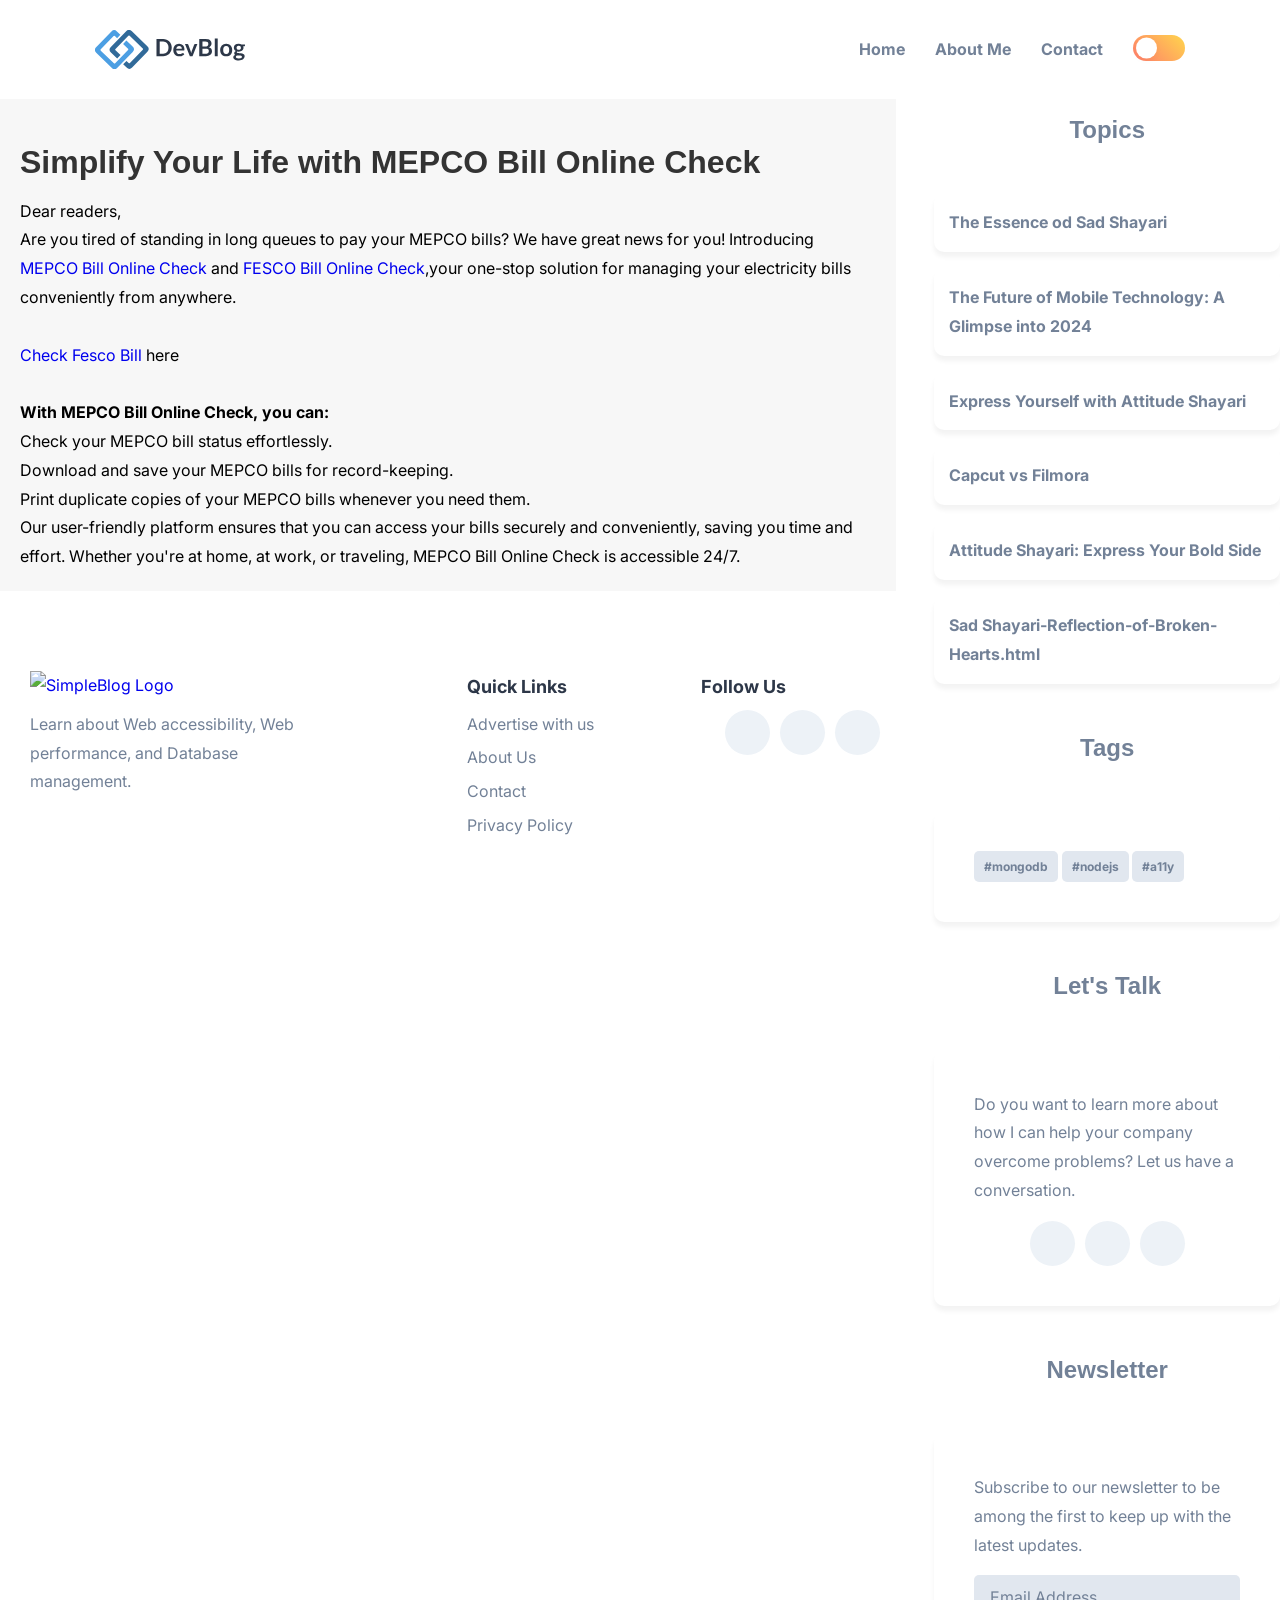
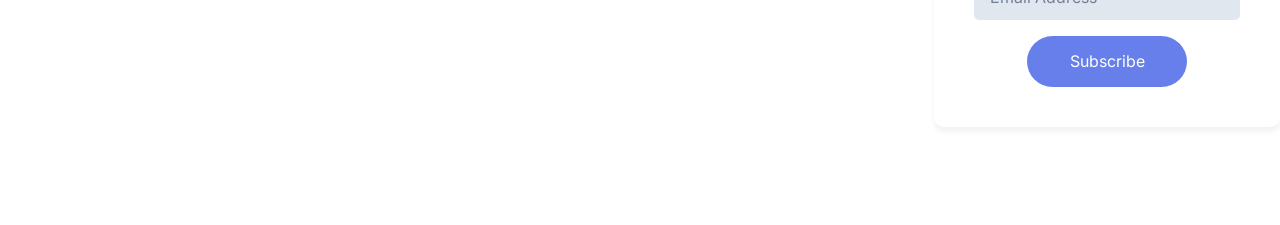
==== index.html @ f0129663 "Update index.html" ====
<!DOCTYPE html>
<html lang="en">

<head>
  <meta charset="UTF-8">
  <meta http-equiv="X-UA-Compatible" content="IE=edge">
  <meta name="viewport" content="width=device-width, initial-scale=1.0">
  <meta name="google-site-verification" content="GVrqo-5byHo5hmtWLNGdjMy9-xz9To63jgjLGjOYol4" />
  <title>My DEV Blog</title>

  <!-- favicon -->
  <link rel="shortcut icon" href="./assets/images/favicon.ico" type="image/x-icon">

  <!-- custom css link -->
  <link rel="stylesheet" href="style.css">

  <!-- google font link -->
  <link rel="preconnect" href="https://fonts.googleapis.com">
  <link rel="preconnect" href="https://fonts.gstatic.com" crossorigin>
  <link href="https://fonts.googleapis.com/css2?family=Inter:wght@200;300;400;500;600;700;800;900&display=swap" rel="stylesheet">
</head>

<body class="light-theme">

  <!-- HEADER -->
  <header>
    <div class="container">
      <nav class="navbar">
        <a href="index.html">
          <img src="logo-light.svg" alt="SimpleBlog logo" width="150" class="logo-light">
          <img src="logo-dark.svg" alt="SimpleBlog logo" width="150" class="logo-dark">
        </a>

        <div class="btn-group">
          <button class="theme-btn theme-btn-mobile light">
            <ion-icon name="moon" class="moon"></ion-icon>
            <ion-icon name="sunny" class="sun"></ion-icon>
          </button>
          <button class="nav-menu-btn">
            <ion-icon name="menu-outline"></ion-icon>
          </button>
        </div>

        <div class="flex-wrapper">
          <ul class="desktop-nav">
            <li><a href="index.html" class="nav-link">Home</a></li>
            <li><a href="#" class="nav-link">About Me</a></li>
            <li><a href="#" class="nav-link">Contact</a></li>
          </ul>
          <button class="theme-btn theme-btn-desktop light">
            <ion-icon name="moon" class="moon"></ion-icon>
            <ion-icon name="sunny" class="sun"></ion-icon>
          </button>
        </div>

        <div class="mobile-nav">
          <button class="nav-close-btn">
            <ion-icon name="close-outline"></ion-icon>
          </button>
          <div class="wrapper">
            <p class="h3 nav-title">Main Menu</p>
            <ul>
              <li class="nav-item"><a href="index.html" class="nav-link">Home</a></li>
              <li class="nav-item"><a href="#" class="nav-link">About Me</a></li>
              <li class="nav-item"><a href="#" class="nav-link">Contact</a></li>
            </ul>
          </div>
          <div>
            <p class="h3 nav-title">Topics</p>
            <ul>
              <li class="nav-item"><a href="#" class="nav-link">Database</a></li>
              <li class="nav-item"><a href="#" class="nav-link">Accessibility</a></li>
              <li class="nav-item"><a href="#" class="nav-link">Web Performance</a></li>
            </ul>
          </div>
        </div>
      </nav>
    </div>
  </header>

  <!-- MAIN CONTENT BLOG -->
  <main>
    <div class="main" style="padding: 20px;">
      <h1>Simplify Your Life with MEPCO Bill Online Check</h1>
    <p>Dear readers,</p>
    <p>Are you tired of standing in long queues to pay your MEPCO bills? We have great news for you! Introducing <a href="https://mepcobillonlinecheck.pk/">MEPCO Bill Online Check</a> and <a href="https://fescobilll.pk/">FESCO Bill Online Check</a>,your one-stop solution for managing your electricity bills conveniently from anywhere.
      <br><br>
    <a href="https://mepcobillonlinecheck.pk/fescobill">Check Fesco Bill</a> here</p><br>
    <strong>
      <p>With MEPCO Bill Online Check, you can:</p>
    </strong>
    <ul>
        <li>Check your MEPCO bill status effortlessly.</li>
        <li>Download and save your MEPCO bills for record-keeping.</li>
        <li>Print duplicate copies of your MEPCO bills whenever you need them.</li>
    </ul>
    <p>Our user-friendly platform ensures that you can access your bills securely and conveniently, saving you time and effort. Whether you're at home, at work, or traveling, MEPCO Bill Online Check is accessible 24/7.</p>
    </div>

    <!-- ASIDE -->
    <div class="aside">
      <div class="topics">
        <h2 class="h2">Topics</h2>
        <a href="The-Essence-of-Sad-Shayari.html" class="topic-btn">
          <p>The Essence od Sad Shayari</p>
        </a>
        <a href="future-of-mobile-technology.html" class="topic-btn">
          <p>The Future of Mobile Technology: A Glimpse into 2024</p>
        </a>
        <a href="express-yourself-with-attitude-shayari.html" class="topic-btn">
          <p>Express Yourself with Attitude Shayari</p>
        </a>
        <a href="capcut-vs-filmora.html" class="topic-btn">
          <p>Capcut vs Filmora</p>
        <a href="Attitude-Shayari-The-Art-of-Bold-Self-Expression.html" class="topic-btn">
          <p>Attitude Shayari: Express Your Bold Side</p>
        </a>
        <a href="Sad Shayari-Reflection-of-Broken-Hearts.html" class="topic-btn">
          <p>Sad Shayari-Reflection-of-Broken-Hearts.html</p>
        </a>
      </div>
      <div class="tags">
        <h2 class="h2">Tags</h2>
        <div class="wrapper">
          <button class="hashtag">#mongodb</button>
          <button class="hashtag">#nodejs</button>
          <button class="hashtag">#a11y</button>
        </div>
      </div>
      <div class="contact">
        <h2 class="h2">Let's Talk</h2>
        <div class="wrapper">
          <p>Do you want to learn more about how I can help your company overcome problems? Let us have a conversation.</p>
          <ul class="social-link">
            <li><a href="#" class="icon-box discord"><ion-icon name="logo-discord"></ion-icon></a></li>
            <li><a href="#" class="icon-box twitter"><ion-icon name="logo-twitter"></ion-icon></a></li>
            <li><a href="#" class="icon-box facebook"><ion-icon name="logo-facebook"></ion-icon></a></li>
          </ul>
        </div>
      </div>
      <div class="newsletter">
        <h2 class="h2">Newsletter</h2>
        <div class="wrapper">
          <p>Subscribe to our newsletter to be among the first to keep up with the latest updates.</p>
          <form action="#">
            <input type="email" name="email" placeholder="Email Address" required>
            <button type="submit" class="btn btn-primary">Subscribe</button>
          </form>
        </div>
      </div>
    </div>
  </main>

  <!-- FOOTER -->
  <footer>
    <div class="container">
      <div class="wrapper">
        <a href="#" class="footer-logo">
          <img src="./assets/images/logo-light.svg" alt="SimpleBlog Logo" width="150" class="logo-light">
          <img src="./assets/images/logo-dark.svg" alt="SimpleBlog Logo" width="150" class="logo-dark">
        </a>
        <p class="footer-text">Learn about Web accessibility, Web performance, and Database management.</p>
      </div>
      <div class="wrapper">
        <p class="footer-title">Quick Links</p>
        <ul>
          <li><a href="#" class="footer-link">Advertise with us</a></li>
          <li><a href="#" class="footer-link">About Us</a></li>
          <li><a href="#" class="footer-link">Contact</a></li>
          <li><a href="#" class="footer-link">Privacy Policy</a></li>
        </ul>
      </div>
      <div class="wrapper">
        <p class="footer-title">Follow Us</p>
        <ul class="social-link">
          <li><a href="#" class="icon-box discord"><ion-icon name="logo-discord"></ion-icon></a></li>
          <li><a href="#" class="icon-box twitter"><ion-icon name="logo-twitter"></ion-icon></a></li>
          <li><a href="#" class="icon-box facebook"><ion-icon name="logo-facebook"></ion-icon></a></li>
        </ul>
      </div>
    </div>
  </footer>

  <!-- custom js link -->
  <script src="script.js" defer></script>

  <!-- ionicon link -->
  <script type="module" src="https://unpkg.com/ionicons@5.5.2/dist/ionicons/ionicons.esm.js"></script>
  <script nomodule src="https://unpkg.com/ionicons@5.5.2/dist/ionicons/ionicons.js"></script>

</body>

</html>
---- style.css ----
/*-----------------------------------*\ 
  #style.css
\*-----------------------------------*/

/**
 * copyright 2022 @codewithsadee 
 */
/* Styles all headings */
h1, h2, h3, h4, h5, h6 {
  font-family: Arial, sans-serif; /* Example font family */
  color: #333; /* Example text color */
  margin-bottom: 5px;
  margin-top: 15px;
   /* Example margin bottom */
  /* Add more styles as needed */
}

/* Example styling for individual headings */
h1 {
  font-size: 32px;
  font-weight: bold;
}

h2 {
  font-size: 28px;
  font-weight: bold;
}

h3 {
  font-size: 24px;
  font-weight: bold;
}

h4 {
  font-size: 20px;
  font-weight: bold;
}

h5 {
  font-size: 18px;
  font-weight: bold;
}

h6 {
  font-size: 16px;
  font-weight: bold;
}


 body {
  font-family: 'Inter', sans-serif;
}

.container {
  max-width: 1200px;
  margin: 0 auto;
  padding: 20px;
}

.navbar {
  display: flex;
  justify-content: space-between;
  align-items: center;
}

.main {
  width: 70%;
  float: left;
}

.aside {
  width: 27%;
  float: right;
}

.aside h2 {
  font-size: 1.5em;
}

@media (max-width: 768px) {
  .main, .aside {
    width: 100%;
    float: none;
  }
}




/*-----------------------------------*\ 
  #CUSTOM PROPERTY
\*-----------------------------------*/

.light-theme {

  /**
   * light theme colors 
   */

  --background-primary: hsl(0, 0%, 100%);
  --background-secondary: hsl(0, 0%, 97%);

  --action-primary: hsl(214, 32%, 91%);
  --action-secondary: hsl(210, 38%, 95%);

  --foreground-primary: hsl(218, 23%, 23%);
  --foreground-secondary: hsl(216, 15%, 52%);
  --foreground-tertiary: hsl(214, 20%, 69%);

  --accent: hsl(229, 76%, 66%);

}

.dark-theme {

  /**
   * dark theme colors 
   */

  --background-primary: hsl(218, 23%, 23%);
  --background-secondary: hsl(220, 26%, 14%);

  --action-primary: hsl(216, 15%, 52%);
  --action-secondary: hsl(218, 23%, 23%);

  --foreground-primary: hsl(210, 38%, 95%);
  --foreground-secondary: hsl(211, 25%, 84%);
  --foreground-tertiary: hsl(214, 20%, 69%);

  --accent: hsl(229, 76%, 66%);

}

:root {

  /**
   * color
   */

  --white: hsl(0, 0%, 100%);

  /**
   * typography 
   */

  --fs-base: 0.85rem;
  --fs-1: 1.875rem;
  --fs-2: 1.5rem;
  --fs-3: 1.25rem;
  --fs-4: 0.875rem;
  --fs-5: 0.75rem;

  /**
   * spacing 
   */

  --py: 5rem;

}





/*-----------------------------------*\ 
  #RESET
\*-----------------------------------*/

*, *::before, *::after {
  margin:  0;
  padding: 0;
  box-sizing: border-box;
}

a { text-decoration: none; }

li { list-style: none; }

img, button { display: block; }

a, span { display: inline-block; }

button {
  font: inherit;
  border: none;
  background: none;
  cursor: pointer;
}

html {
  font-family: "Inter", sans-serif;
  font-size: var(--fs-base); /* base font-size (0.85rem = 13.6px) */
  line-height: 1.8;
}

:focus { outline-offset: 4px; }


/**
 * scrollbar style
 */

::-webkit-scrollbar { width: 16px; }


::-webkit-scrollbar-thumb {
  background: var(--accent);
  border-radius: 20px;
  border: 4px solid;
}

.light-theme::-webkit-scrollbar-thumb { border-color: hsl(0, 0%, 90%); }

.dark-theme::-webkit-scrollbar-thumb { border-color: hsl(219, 27%, 20%); }

.light-theme::-webkit-scrollbar-track { background: hsl(0, 0%, 90%); }

.dark-theme::-webkit-scrollbar-track { background: hsl(219, 27%, 20%); }





/*-----------------------------------*\ 
  #BASE STYLE
\*-----------------------------------*/

.h1,
.h2,
.h3,
.h4 {
  display: block;
  color: var(--foreground-primary);
}

.h1 {
  font-size: var(--fs-1);
  font-weight: 900;
}

.h2 {
  font-size: var(--fs-2);
  font-weight: 700;
}

.h3 {
  font-size: var(--fs-3);
  font-weight: 700;
}

.h4 {
  font-size: var(--fs-4);
  font-weight: 700;
}

.text-sm { font-size: var(--fs-4); }

.text-tiny { font-size: var(--fs-5); }





/*-----------------------------------*\ 
  #REUSED STYLE
\*-----------------------------------*/

.container {
  margin-inline: auto;
  margin: auto; /* fallback for margin-inline */
  padding: 0 15px;
}

.btn {
  min-width: 10rem;
  border-radius: 100px;
}

.btn-primary {
  background: var(--accent);
  color: var(--white);
  padding: 0.6875rem 1.1875rem;
}

.btn-primary:hover {
  background: var(--foreground-secondary);
  color: var(--action-primary);
}

.btn-secondary {
  background: var(--action-secondary);
  color: var(--foreground-secondary);
  padding: 0.5rem 1rem;
  border: 3px solid var(--foreground-tertiary);
}

.btn-secondary:hover { border-color: var(--accent); }





/*-----------------------------------*\ 
  #Extra style for dark theme
\*-----------------------------------*/

.dark-theme .btn-primary:hover { color: var(--background-primary); }

.dark-theme .blog-topic {
  background: var(--action-primary);
  color: var(--foreground-secondary);
}

.dark-theme .blog-topic:hover {
  background: var(--foreground-primary);
  color: var(--action-primary);
}

.dark-theme .load-more:hover { color: var(--white); }

.dark-theme .aside .h2 { color: var(--foreground-primary); }




/*-----------------------------------*\ 
  #HEADER
\*-----------------------------------*/

header { background: var(--background-primary); }

header .flex-wrapper { display: none; }

.navbar {
  display:         flex;
  justify-content: space-between;
  align-items:     center;
  gap: 15px;
  padding: 15px 0;
}

.logo-light,
.logo-dark { display: none; }

.light-theme .logo-light,
.dark-theme .logo-dark { display: block; }

header .btn-group {
  display:     flex;
  align-items: center;
  gap: 15px;
}

.theme-btn-mobile,
.nav-menu-btn,
.nav-close-btn {
  background: var(--action-secondary);
  color: var(--foreground-tertiary);
  width:  40px;
  height: 40px;
  display:         flex;
  justify-content: center;
  align-items:     center;
  border-radius: 50%;
  font-size: 25px;
}

:is(.theme-btn-mobile,
.nav-menu-btn,
.nav-close-btn):hover {
  background: var(--accent);
  color: var(--white);
}

.theme-btn-mobile ion-icon { display: none; }

.theme-btn-mobile.light .sun,
.theme-btn-mobile.dark .moon { display: block; }

.mobile-nav {
  position: fixed;
  inset: 0;
  background: var(--background-primary);
  padding: 70px 20px;
  overflow: auto;
  overscroll-behavior: contain;
  transform: translateX(100%);
  visibility: hidden;
  transition: 0.5s cubic-bezier(1, 0, 0.30, 0.70);
  z-index: 10;
}

.mobile-nav.active {
  transform: translateX(0);
  visibility: visible;
}

.nav-close-btn {
  position: absolute;
  top:   20px;
  right: 20px;
}

.mobile-nav .wrapper {
  padding-bottom: 1.25rem;
  margin-bottom:  1.25rem;
  border-bottom: 1px solid var(--action-primary);
}

.mobile-nav .nav-title { margin-bottom: 1rem; }

.mobile-nav .nav-item { margin-bottom: 0.5rem; }

.mobile-nav .nav-link {
  font-size: var(--fs-3);
  color: var(--foreground-secondary);
}

.mobile-nav .nav-link:hover { color: var(--accent); }





/*-----------------------------------*\ 
  #HERO SECTION
\*-----------------------------------*/

.hero {
  background: var(--background-primary);
  padding-top:    2rem;
  padding-bottom: var(--py);
  text-align: center;
}

.hero .h1 {
  margin-bottom: 1rem;
  line-height: 1.6;
}

.hero b {
  color: var(--accent);
  font-weight: inherit;
}

.hero .h3 {
  color: var(--foreground-secondary);
  margin-bottom: 2rem;
}

.hero .btn-group {
  display:         flex;
  justify-content: center;
  flex-wrap:       wrap;
  gap: 15px;
  text-align: center;
}

.hero .right { display: none; }





/*-----------------------------------*\ 
  #BLOG SECTION
\*-----------------------------------*/

.main {
  background: var(--background-secondary);
  padding: var(--py) 0;
}

.blog .h2 {
  line-height: 1.3;
  margin-bottom: 3rem;
  text-align: center;
}

.blog-card-group { margin-bottom: 3rem; }

.blog-card {
  background: var(--background-primary);
  padding: 10px;
  margin-bottom: 1rem;
  border-radius: 10px;
  box-shadow: 0 10px 10px hsla(0, 0%, 0%, 0.05);
  transition: 0.25s ease;
}

.blog-card:hover {
  transform: translateY(-2px);
  box-shadow: 0 10px 10px hsla(0, 0%, 0%, 0.1);
}

.blog-card-banner { display: none; }

.blog-content-wrapper { padding: 10px 5px; }

.blog-topic {
  background: var(--action-secondary);
  color: var(--foreground-secondary);
  font-weight: 600;
  padding: 0.25rem 1rem;
  border-radius: 5px;
  margin-bottom: 1rem;
}

.blog-topic:hover {
  background: var(--foreground-secondary);
  color: var(--action-secondary);
}

.blog-card .h3 {
  line-height: 1.4;
  margin-bottom: 1rem;
}

.blog-card .h3:hover {
  text-decoration: underline;
  text-decoration-thickness: 2px;
}

.blog-text,
.profile-wrapper { display: none; }

.blog .wrapper {
  display:         flex;
  justify-content: space-between;
  align-items:     center;
  flex-wrap:       wrap;
  gap: 15px;
}

.blog .h4 { color: var(--foreground-secondary); }

.blog .h4:hover { color: var(--accent); }

.blog .text-sm {
  display:     flex;
  align-items: center;
  gap: 5px;
  color: var(--foreground-tertiary);
}

.blog .separator {
  background: var(--foreground-tertiary);
  margin-inline: 3px;
  margin: 0 3px; /* fallback for margin-inline */
  width:  3px;
  height: 3px;
  border-radius: 3px;
}

.blog ion-icon { --ionicon-stroke-width: 50px; }

.load-more {
  margin-inline: auto;
  margin: auto; /* fallback for margin-inline */
  background: var(--foreground-secondary);
  color: var(--background-secondary);
  padding: 0.6875rem 1.1875rem;
}

.load-more:hover { background: var(--accent); }





/*-----------------------------------*\ 
  #ASIDE
\*-----------------------------------*/

.aside { display: none; }





/*-----------------------------------*\ 
  #FOOTER
\*-----------------------------------*/

footer { background: var(--background-primary); }

footer .container {
  padding: var(--py) 15px;
  display: grid;
  grid-template-columns: 1fr;
  gap: 30px;
}

footer .wrapper { text-align: center; }

.footer-logo { margin-bottom: 10px; }

.footer-text {
  color: var(--foreground-secondary);
  max-width: 300px;
  margin-inline: auto;
  margin: auto; /* fallback for margin-inline */
}

.footer-title {
  color: var(--foreground-primary);
  font-weight: 700;
  margin-bottom: 0.4rem;
}

.footer-link { color: var(--foreground-secondary); }

.footer-link:hover { color: var(--accent); }

.copyright {
  color: var(--foreground-secondary);
  font-size: var(--fs-4);
  text-align: center;
  padding: 1rem;
  border-top: 1px solid var(--action-primary);
}

.copyright a {
  color: var(--accent);
  font-weight: 500;
}

.copyright a:hover { text-decoration: underline; }





/*-----------------------------------*\ 
  #MEDIA QUERIES
\*-----------------------------------*/

/**
 * responsive for larger than 550px screen
 */

@media (min-width: 550px) {

  :root {

    /**
     * typography 
     */

    --fs-base: 0.90rem;

  }


  /**
   * BLOG 
   */

  .blog-card {
    display: grid;
    grid-template-columns: 3fr 4fr;
    gap: 20px;
  }

  .blog-card-banner {
    display: block;
    overflow: hidden;
    border-radius: 5px;
  }

  .blog-banner-img {
    width:  100%;
    height: 100%;
    object-fit: cover;
  }

}





/**
 * responsive for larger than 650px screen
 */

@media (min-width: 650px) {

  :root {

    /**
     * typography 
     */

    --fs-1: 2.25rem;

  }



  /**
   * REUSED STYLE 
   */

  .container { padding: 0 30px; }



  /**
   * HEADER 
   */

  .navbar { padding: 30px 0; }



  /**
   * BLOG 
   */

  .blog .h2 {
    position: relative;
    text-align: left;
    padding-left: 2rem;
  }

  .blog .h2::before {
    content: '';
    position: absolute;
    top:  0;
    left: 0;
    background: var(--action-primary);
    width:  5px;
    height: 100%;
    border-radius: 5px;
  }

  .blog-text,
  .profile-wrapper { display: block; }

  .blog-text {
    color: var(--foreground-secondary);
    font-size: var(--fs-4);
    display: -webkit-box;
    line-clamp: 3;
    -webkit-line-clamp: 3;
    -webkit-box-orient: vertical;
    overflow: hidden;
    margin-bottom: 1rem;
  }

  .blog .wrapper-flex {
    display:         flex;
    justify-content: start;
    align-items:     center;
    gap: 10px;
  }

  .profile-wrapper {
    width:  56px;
    height: 56px;
    background: var(--action-primary);
    padding: 3px;
    border-radius: 50%;
  }

  .profile-wrapper img { border-radius: 50%; }

  .blog .wrapper {
    flex-direction: column;
    align-items: start;
    gap: 0;
  }



  /**
   * FOOTER 
   */

  footer .container {
    padding: var(--py) 30px;
    grid-template-columns: 2fr 1fr 1fr;
  }

  footer .wrapper { text-align: left; }

  .footer-text { margin: 0; }

}





/**
 * responsive for larger than 768px screen
 */

@media (min-width: 768px) {

  /**
   * REUSED STYLE 
   */

  .container { max-width: 800px; }

}





/**
 * responsive for larger than 1024px screen
 */

@media (min-width: 1024px) {

  :root {

    /**
     * typography 
     */

    --fs-base: 1rem;
    --fs-1: 3rem;

  }



  /**
   * REUSED STYLE 
   */

  .container { max-width: 1150px; }



  /**
   * HEADER 
   */

  header .btn-group { display: none; }

  header .flex-wrapper {
    display: flex;
    gap: 30px;
  }

  .desktop-nav {
    display:     flex;
    align-items: center;
    gap: 30px;
  }

  .desktop-nav .nav-link {
    color: var(--foreground-secondary);
    font-weight: 700;
  }

  .desktop-nav .nav-link:hover { color: var(--accent); }

  .theme-btn-desktop {
    position: relative;
    background: var(--background-secondary);
    color: var(--white);
    width:  52px;
    height: 26px;
    display:         flex;
    justify-content: center;
    align-items:     center;
    gap: 10px;
    border-radius: 100px;
  }

  .theme-btn-desktop.light {
    background: linear-gradient(45deg, hsl(7, 100%, 71%), hsl(46, 100%, 65%));
  }

  .theme-btn-desktop.dark {
    background: linear-gradient(45deg, hsl(225, 100%, 60%), hsl(296, 80%, 40%));
  }

  .theme-btn-desktop::before {
    content: '';
    position: absolute;
    background: var(--white);
    width:  21px;
    height: 21px;
    border-radius: 30px;
    top: 50%;
    left: 3px;
    transform: translateY(-50%);
    box-shadow: 0 2px 10px -2px hsla(0, 0%, 0%, 0.05);
    z-index: 2;
  }

  .theme-btn-desktop.dark::before { left: calc(100% - 24px); }



  /**
   * HERO 
   */

  .hero { text-align: left; }

  .hero .container {
    display: grid;
    grid-template-columns: 1fr 1fr;
    align-items: center;
    gap: 50px;
  }

  .hero .btn-group {
    justify-content: start;
    gap: 30px;
  }

  .hero .right {
    position: relative;
    display:         flex;
    justify-content: center;
    align-items:     center;
  }

  .hero .pattern-bg {
    position: absolute;
    top: 50%;
    transform: translateY(-50%);
    width: 100%;
    height: 200px;
    background: url(../images/pattern.png);
    background-size: contain;
    opacity: 0.2;
  }

  .hero .img-box {
    position: relative;
    z-index: 2;
  }

  .hero-img {
    width:  100%;
    height: 100%;
    object-fit: contain;
    border-radius: 0 0 280px 230px;
    transform: translate(10px, -10px);
  }

  .hero .shape {
    position: absolute;
    top:  50%;
    left: 50%;
    border-radius: 50%;
    transform: translate(-50%, -42%) rotate(-20deg);
  }

  .hero .shape-1 {
    background: var(--accent);
    width:  90%;
    height: 90%;
    z-index: -1;
  }

  .hero .shape-2 {
    width:  92%;
    height: 92%;
    box-shadow: inset 0 -30px 0 var(--action-primary);
    z-index: 2;
  }



  /**
   * MAIN 
   */

  .main .container {
    display: grid;
    grid-template-columns: 5fr 2fr;
    gap: 60px;
  }



  /**
   * ASIDE 
   */

  .aside {
    display: block;
    align-self: stretch;
  }

  .aside .h2 {
    color: var(--foreground-secondary);
    margin-bottom: 3rem;
    text-align: center;
    line-height: 1.3;
  }

  .aside .wrapper {
    background: var(--background-primary);
    border-radius: 10px;
    padding: 40px;
    box-shadow: 0 5px 5px hsla(0, 0%, 0%, 0.05);
  }

  .topics { margin-bottom: 3rem; }

  .topic-btn {
    display:     flex;
    align-items: stretch;
    background: var(--background-primary);
    border-radius: 10px;
    box-shadow: 0 5px 5px hsla(0, 0%, 0%, 0.05);
    overflow: hidden;
  }

  .topic-btn:not(:last-child) { margin-bottom: 1rem; }

  .topic-btn .icon-box {
    font-size: 22px;
    width: 70px;
    display:         flex;
    justify-content: center;
    align-items:     center;
    background: var(--action-primary);
    color: var(--foreground-secondary);
  }

  .topic-btn:hover .icon-box {
    background: var(--accent);
    color: var(--white);
  }

  .topic-btn ion-icon { --ionicon-stroke-width: 40px; }

  .topic-btn p {
    padding: 15px;
    color: var(--foreground-secondary);
    font-weight: 700;
  }

  .tags { margin-bottom: 3rem; }

  .tags .wrapper {
    display:   flex;
    flex-wrap: wrap;
    gap: 0.2rem;
  }

  .tags .hashtag {
    background: var(--action-primary);
    color: var(--foreground-secondary);
    padding: 5px 10px;
    font-size: var(--fs-5);
    font-weight: 700;
    border-radius: 5px;
  }

  .tags .hashtag:hover {
    background: var(--foreground-secondary);
    color: var(--action-primary);
  }

  .contact { margin-bottom: 3rem; }

  .contact p {
    color: var(--foreground-secondary);
    margin-bottom: 1rem;
  }

  .social-link {
    display:         flex;
    justify-content: center;
    align-items:     center;
    gap: 10px;
  }

  .social-link .icon-box {
    width:  45px;
    height: 45px;
    background: var(--action-secondary);
    border-radius: 50%;
    display:         flex;
    justify-content: center;
    align-items:     center;
    font-size: 22px;
  }

  .social-link .discord { color: hsl(235, 86%, 65%); }

  .social-link .twitter { color: hsl(203, 89%, 53%); }

  .social-link .facebook { color: hsl(220, 46%, 48%); }
  
  .social-link .icon-box:hover {
    background: var(--accent);
    color: var(--white);
  }

  .newsletter {
    position: sticky;
    top: 3rem;
    margin-bottom: 98px;
  }

  .newsletter p {
    color: var(--foreground-secondary);
    margin-bottom: 1rem;
  }

  .newsletter input {
    border: none;
    background: var(--action-primary);
    display: block;
    width: 100%;
    padding: 0.5rem 1rem;
    font: inherit;
    color: var(--foreground-secondary);
    border-radius: 5px;
    margin-bottom: 1rem;
  }

  .newsletter input::placeholder { color: inherit; }

  .newsletter input:focus {
    outline: 2px solid;
    outline-offset: 0;
  }

  .newsletter .btn-primary {
    margin-inline: auto;
    margin: auto; /* fallback for margin-inline */
  }



  /**
   * FOOTER 
   */

  .footer-title { font-size: 1.125rem; }

  .footer-link { margin-bottom: 0.3rem; }

}
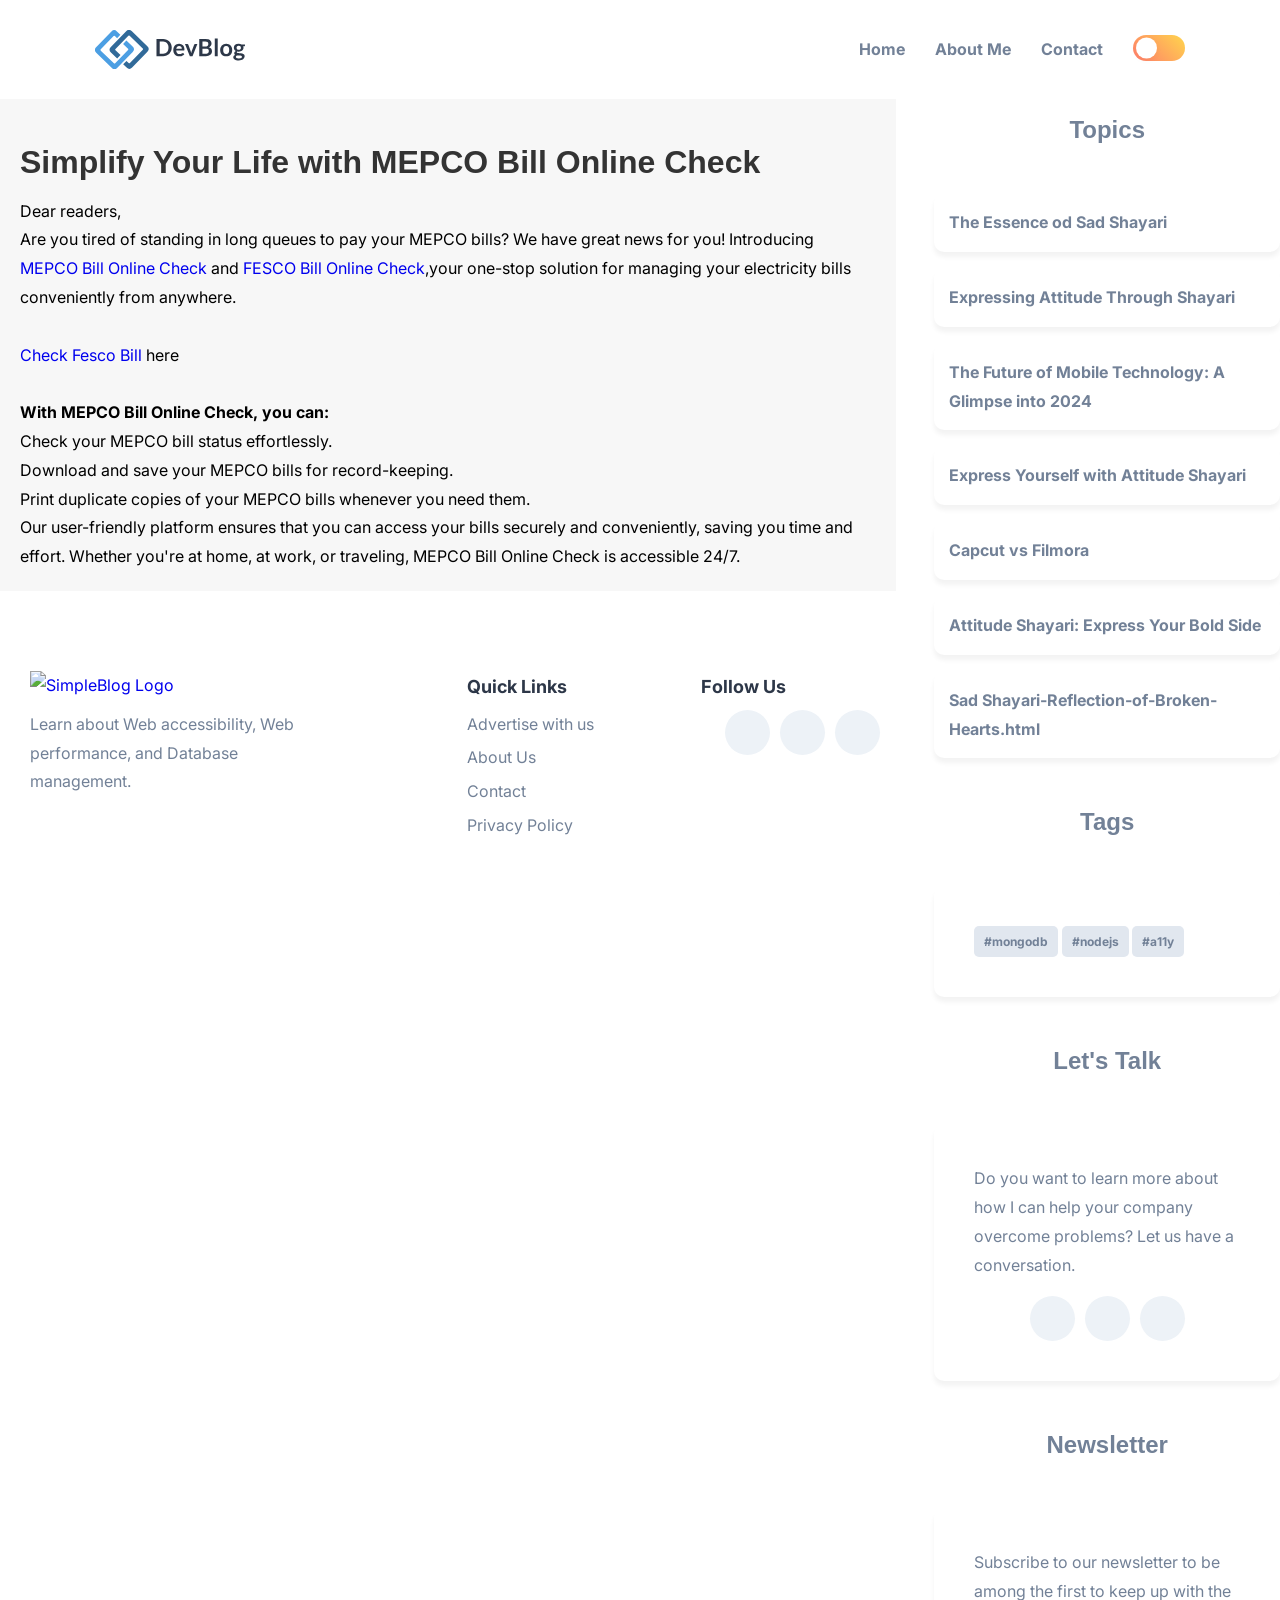
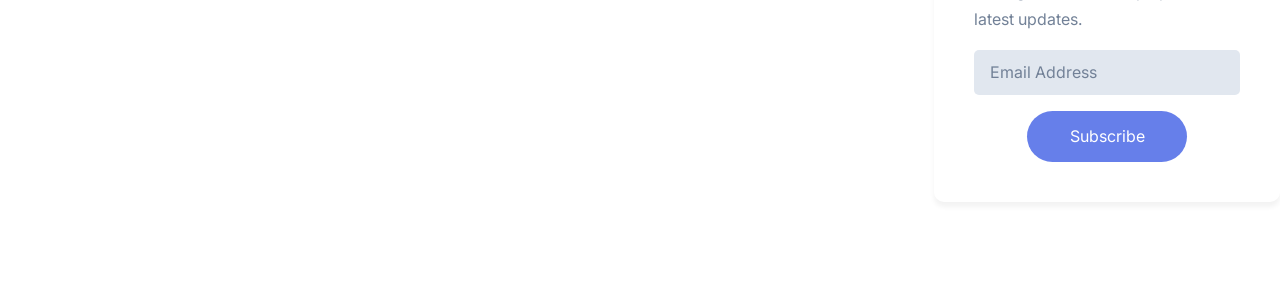
==== commit d922bc62: "Update index.html" ====
--- a/index.html
+++ b/index.html
@@ -104,6 +104,9 @@
         <a href="The-Essence-of-Sad-Shayari.html" class="topic-btn">
           <p>The Essence od Sad Shayari</p>
         </a>
+        <a href="Expressing-Attitude-Through-Shayari.html" class="topic-btn">
+          <p>Expressing Attitude Through Shayari</p>
+        </a>
         <a href="future-of-mobile-technology.html" class="topic-btn">
           <p>The Future of Mobile Technology: A Glimpse into 2024</p>
         </a>
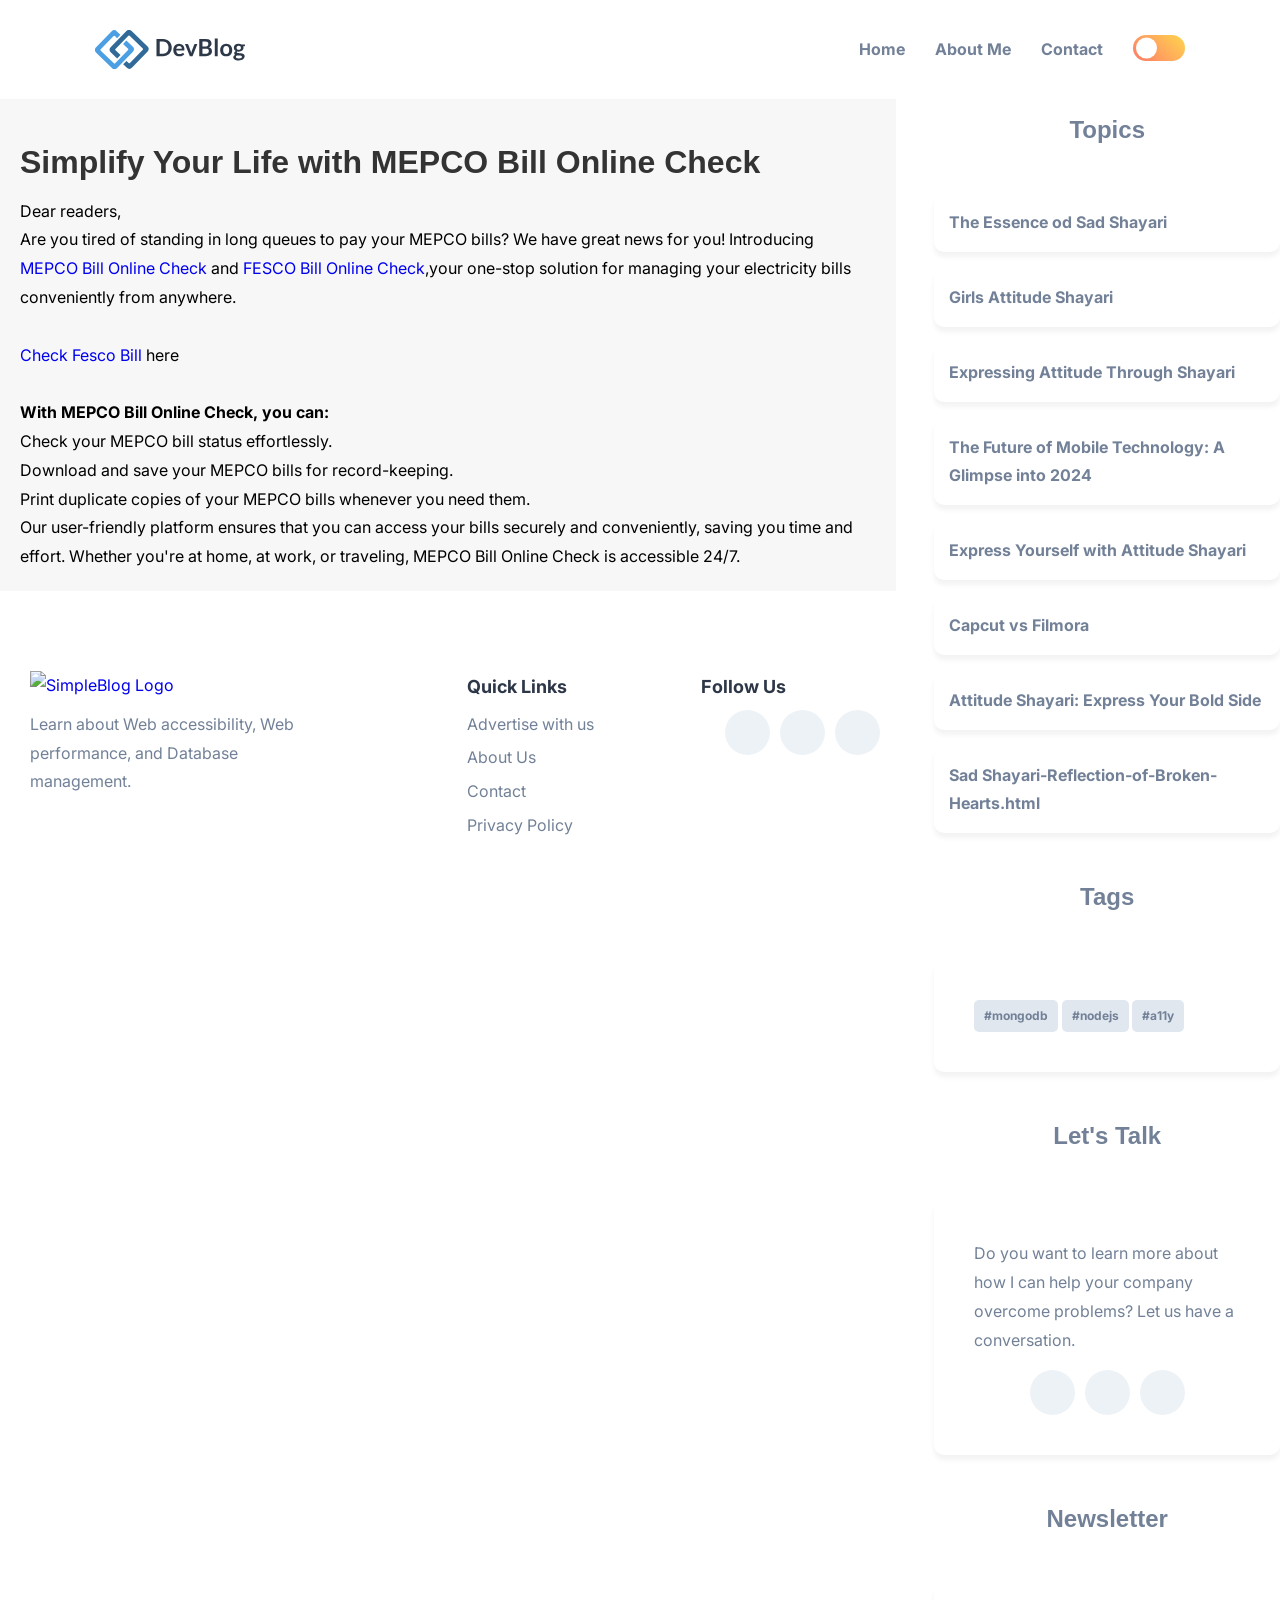
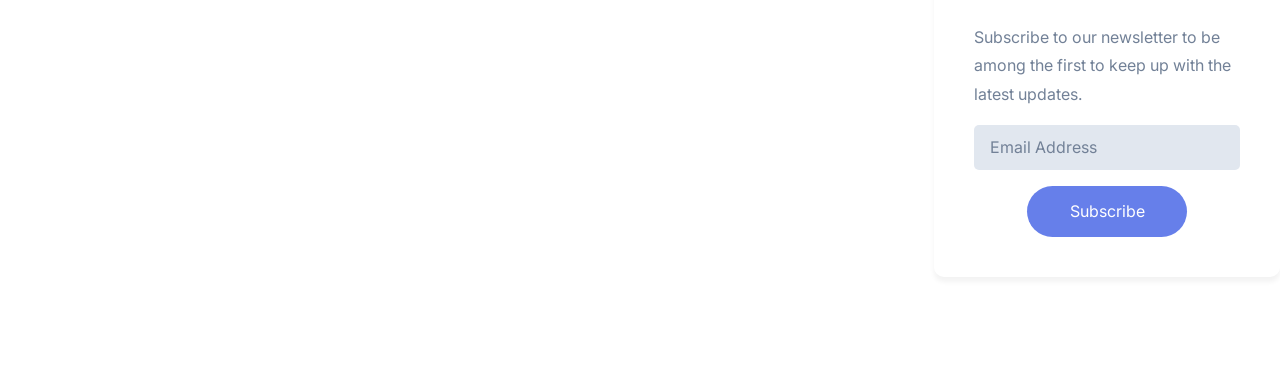
==== commit 2a238f89: "Update index.html" ====
--- a/index.html
+++ b/index.html
@@ -104,6 +104,9 @@
         <a href="The-Essence-of-Sad-Shayari.html" class="topic-btn">
           <p>The Essence od Sad Shayari</p>
         </a>
+        <a href="Girls-Attitude-Shayari.html" class="topic-btn">
+          <p>Girls Attitude Shayari</p>
+        </a>
         <a href="Expressing-Attitude-Through-Shayari.html" class="topic-btn">
           <p>Expressing Attitude Through Shayari</p>
         </a>
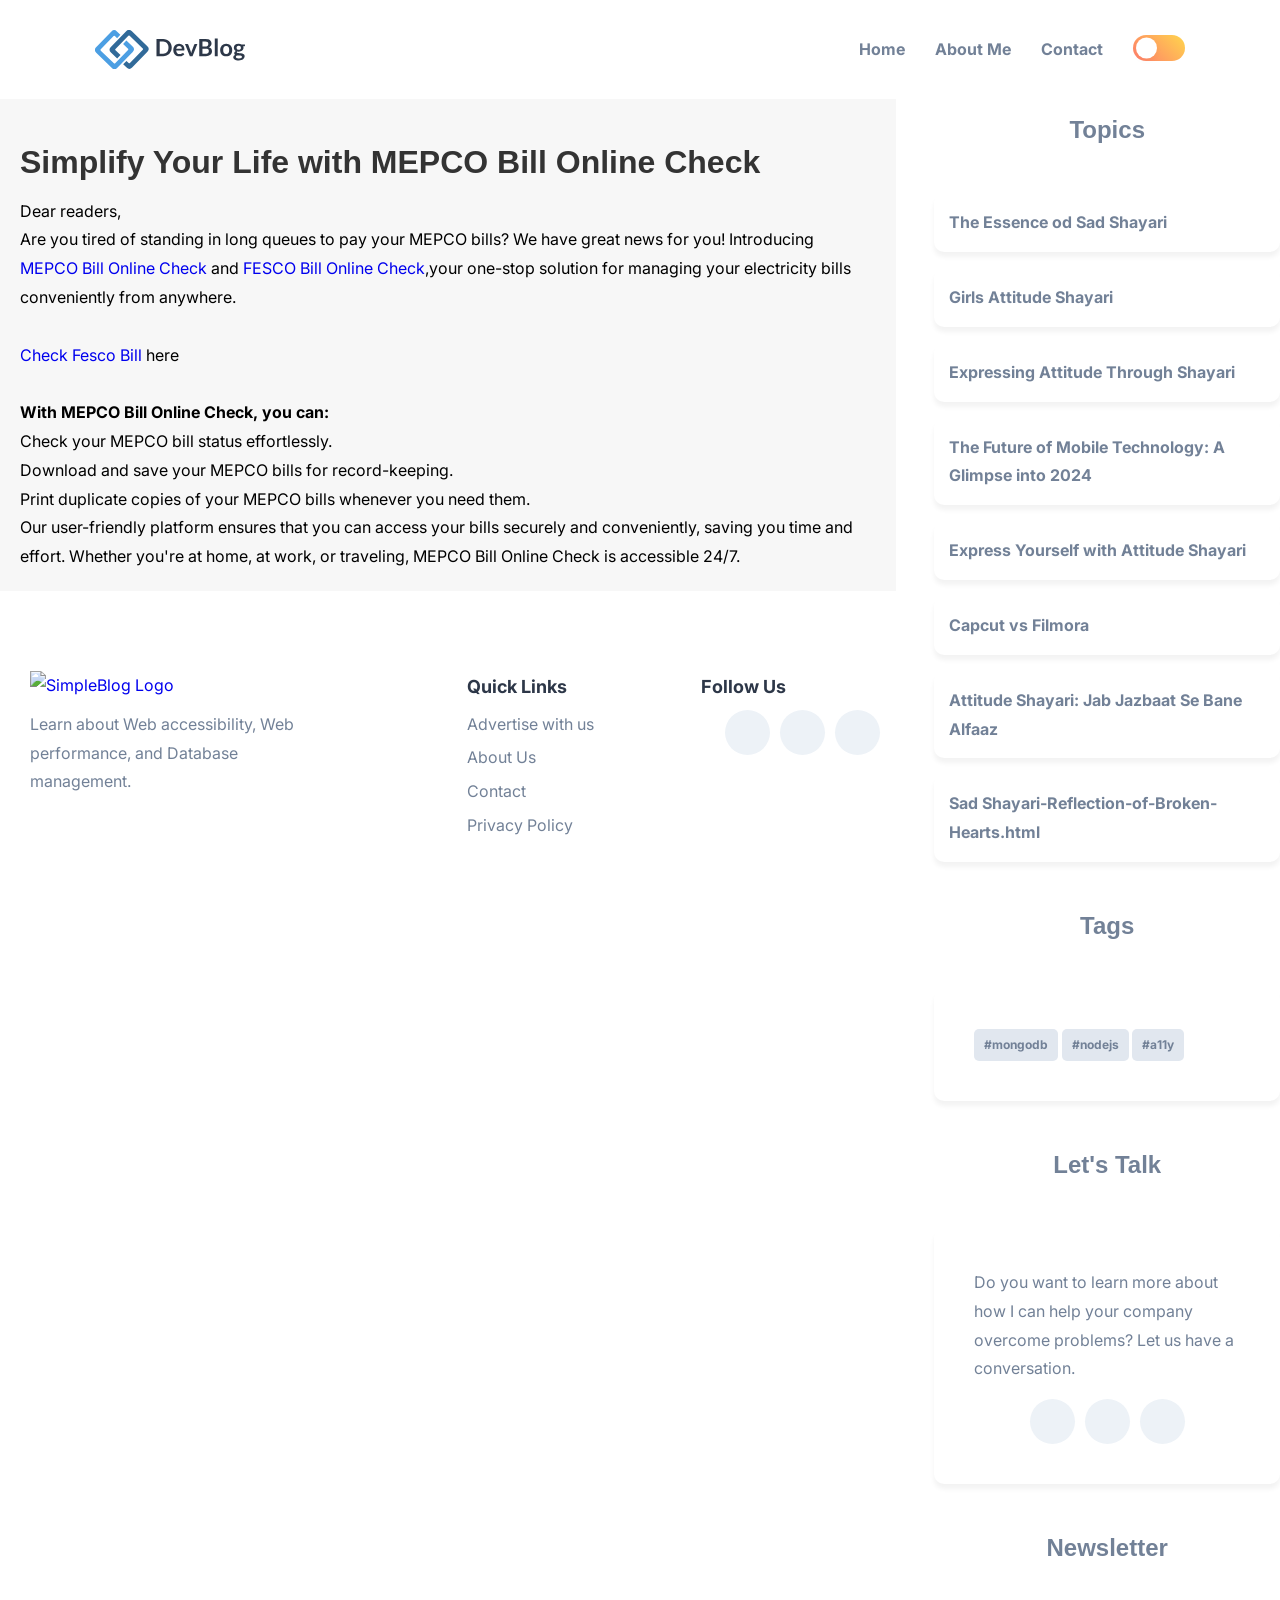
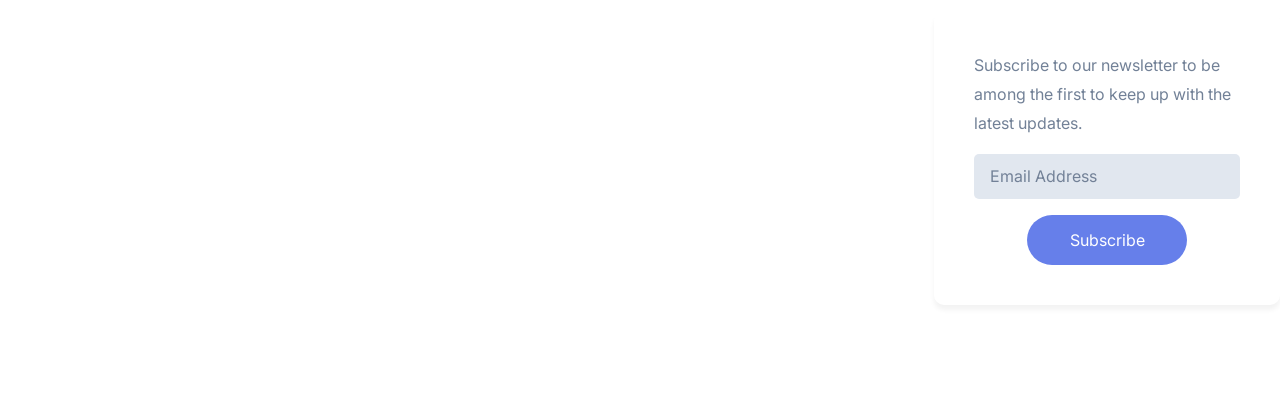
==== commit b2471805: "Update index.html" ====
--- a/index.html
+++ b/index.html
@@ -118,8 +118,8 @@
         </a>
         <a href="capcut-vs-filmora.html" class="topic-btn">
           <p>Capcut vs Filmora</p>
-        <a href="Attitude-Shayari-The-Art-of-Bold-Self-Expression.html" class="topic-btn">
-          <p>Attitude Shayari: Express Your Bold Side</p>
+        <a href="Attitude-Shayari-Jab-Jazbaat-Se-Bane-Alfaaz.html" class="topic-btn">
+          <p>Attitude Shayari: Jab Jazbaat Se Bane Alfaaz</p>
         </a>
         <a href="Sad Shayari-Reflection-of-Broken-Hearts.html" class="topic-btn">
           <p>Sad Shayari-Reflection-of-Broken-Hearts.html</p>
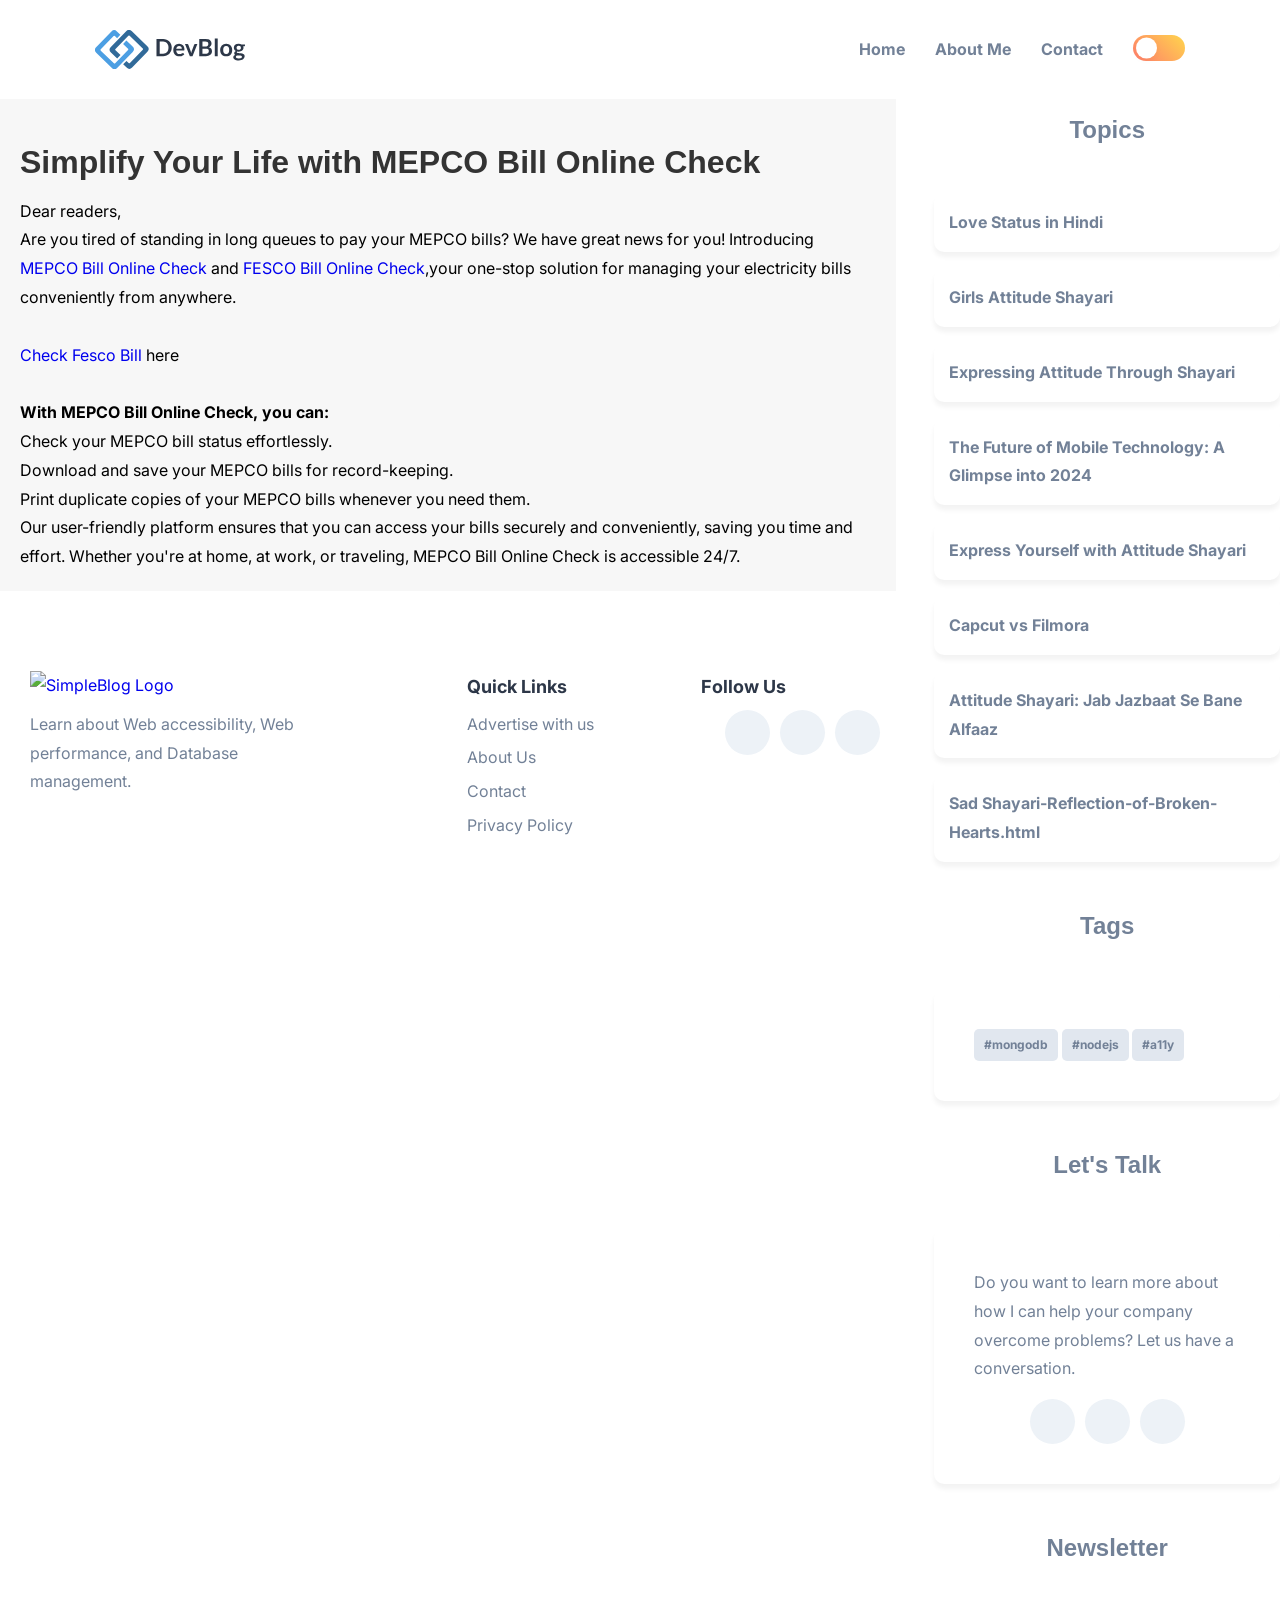
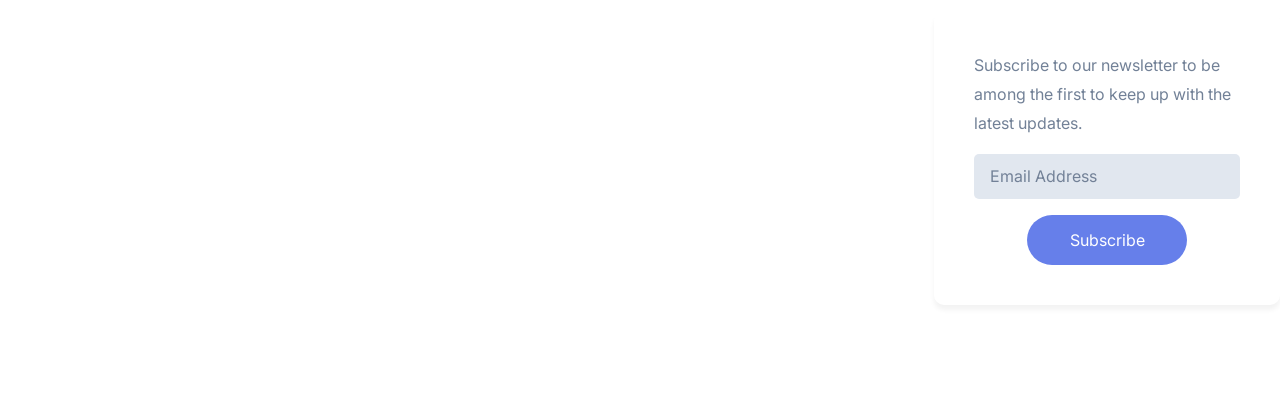
==== commit dfb59512: "Update index.html" ====
--- a/index.html
+++ b/index.html
@@ -101,8 +101,8 @@
     <div class="aside">
       <div class="topics">
         <h2 class="h2">Topics</h2>
-        <a href="The-Essence-of-Sad-Shayari.html" class="topic-btn">
-          <p>The Essence od Sad Shayari</p>
+        <a href="Love-status-in-Hindi.html" class="topic-btn">
+          <p>Love Status in Hindi</p>
         </a>
         <a href="Girls-Attitude-Shayari.html" class="topic-btn">
           <p>Girls Attitude Shayari</p>
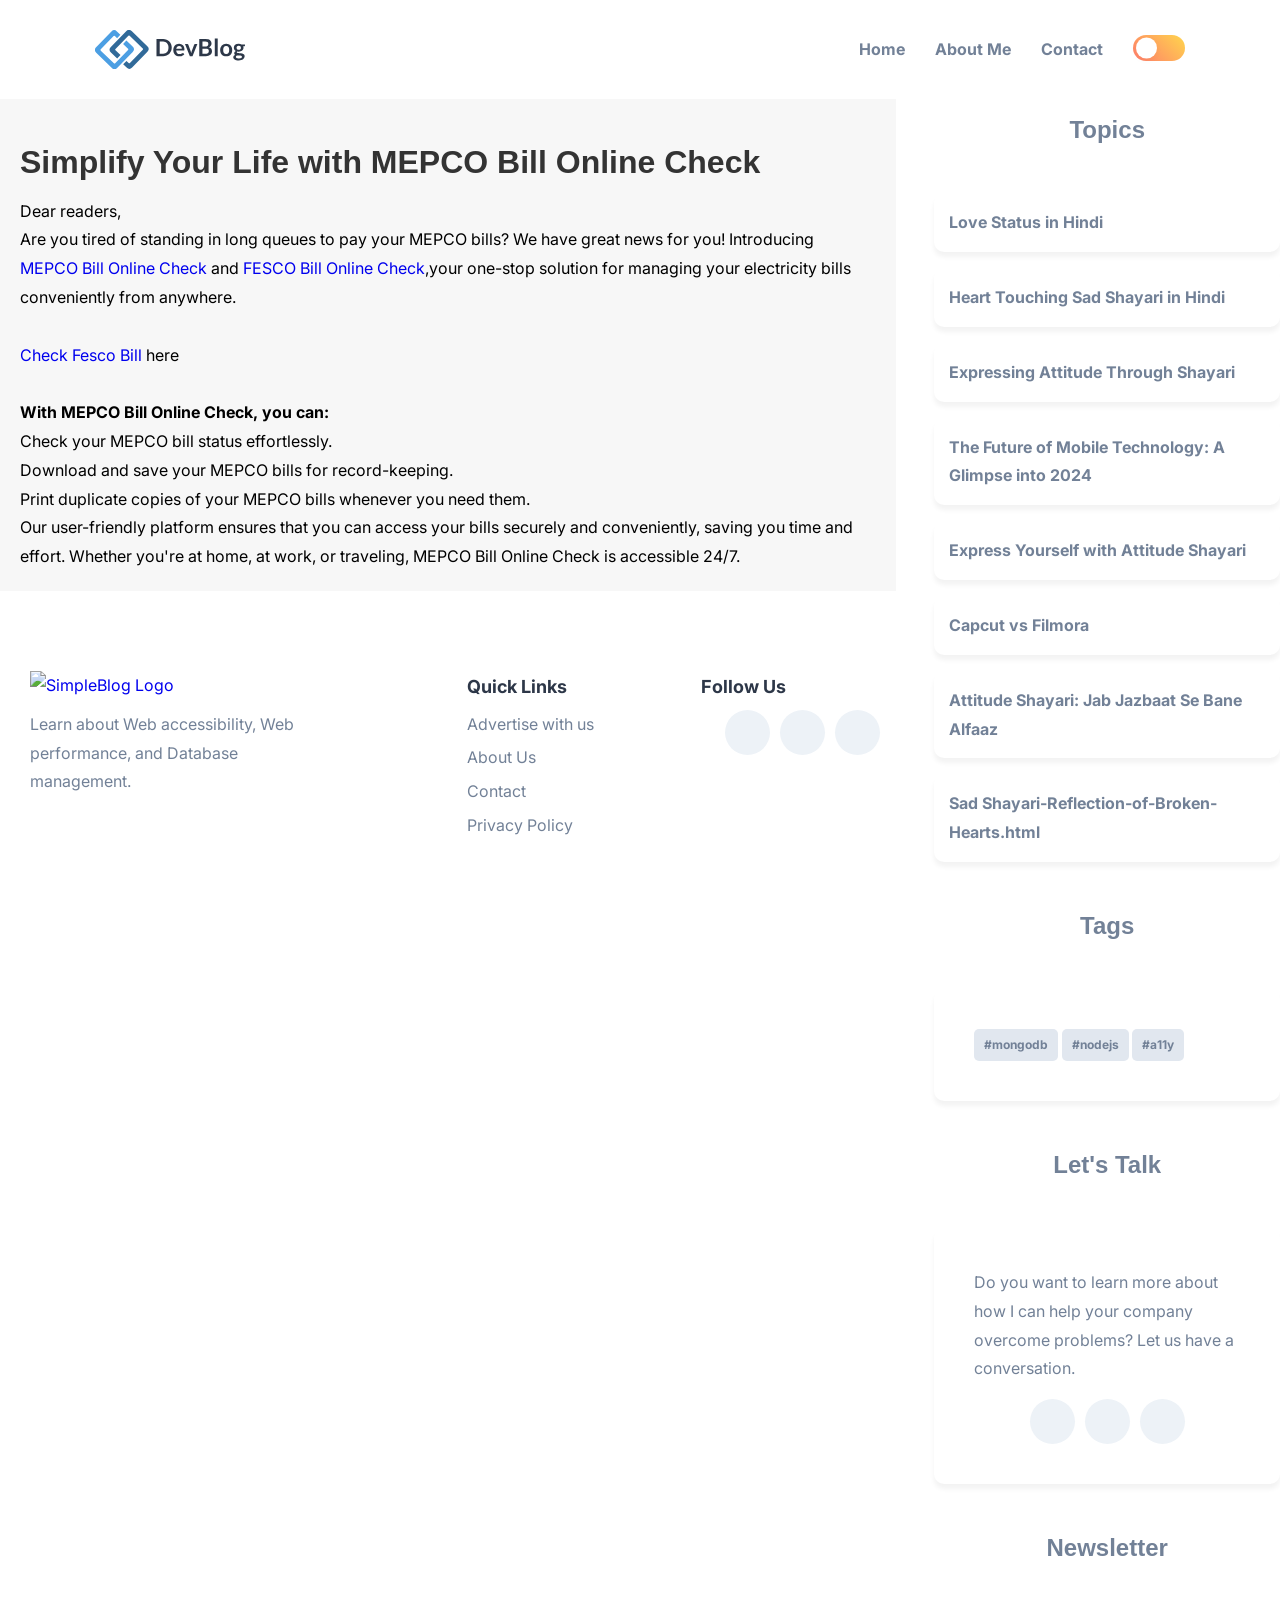
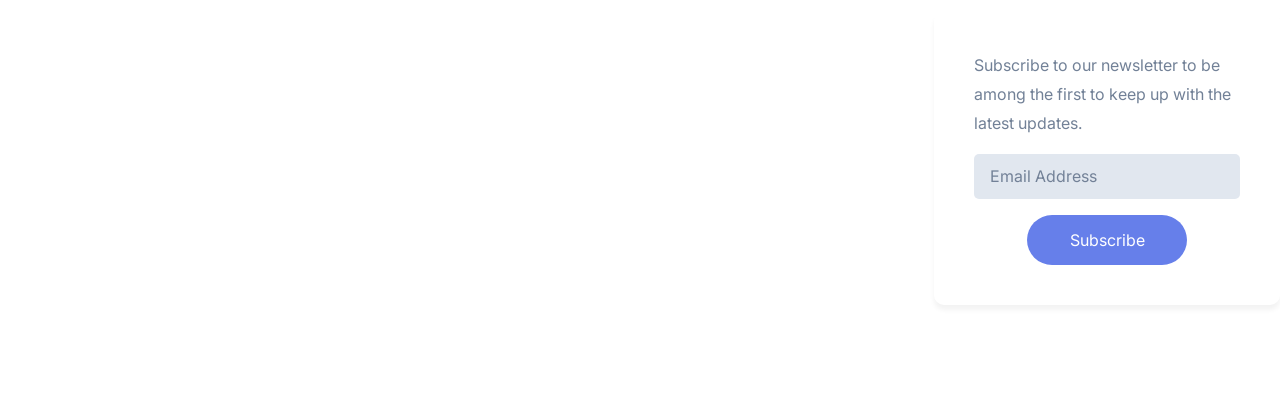
==== commit 8a956a14: "Update index.html" ====
--- a/index.html
+++ b/index.html
@@ -1,142 +1,183 @@
-<!DOCTYPE html>
-<html lang="en">
+  <!DOCTYPE html>
+  <html lang="en">
 
-<head>
-  <meta charset="UTF-8">
-  <meta http-equiv="X-UA-Compatible" content="IE=edge">
-  <meta name="viewport" content="width=device-width, initial-scale=1.0">
-  <meta name="google-site-verification" content="GVrqo-5byHo5hmtWLNGdjMy9-xz9To63jgjLGjOYol4" />
-  <title>My DEV Blog</title>
+  <head>
+    <meta charset="UTF-8">
+    <meta http-equiv="X-UA-Compatible" content="IE=edge">
+    <meta name="viewport" content="width=device-width, initial-scale=1.0">
+    <meta name="google-site-verification" content="GVrqo-5byHo5hmtWLNGdjMy9-xz9To63jgjLGjOYol4" />
+    <title>My DEV Blog</title>
 
-  <!-- favicon -->
-  <link rel="shortcut icon" href="./assets/images/favicon.ico" type="image/x-icon">
+    <!-- favicon -->
+    <link rel="shortcut icon" href="./assets/images/favicon.ico" type="image/x-icon">
 
-  <!-- custom css link -->
-  <link rel="stylesheet" href="style.css">
+    <!-- custom css link -->
+    <link rel="stylesheet" href="style.css">
 
-  <!-- google font link -->
-  <link rel="preconnect" href="https://fonts.googleapis.com">
-  <link rel="preconnect" href="https://fonts.gstatic.com" crossorigin>
-  <link href="https://fonts.googleapis.com/css2?family=Inter:wght@200;300;400;500;600;700;800;900&display=swap" rel="stylesheet">
-</head>
+    <!-- google font link -->
+    <link rel="preconnect" href="https://fonts.googleapis.com">
+    <link rel="preconnect" href="https://fonts.gstatic.com" crossorigin>
+    <link href="https://fonts.googleapis.com/css2?family=Inter:wght@200;300;400;500;600;700;800;900&display=swap" rel="stylesheet">
+  </head>
 
-<body class="light-theme">
+  <body class="light-theme">
 
-  <!-- HEADER -->
-  <header>
-    <div class="container">
-      <nav class="navbar">
-        <a href="index.html">
-          <img src="logo-light.svg" alt="SimpleBlog logo" width="150" class="logo-light">
-          <img src="logo-dark.svg" alt="SimpleBlog logo" width="150" class="logo-dark">
-        </a>
+    <!-- HEADER -->
+    <header>
+      <div class="container">
+        <nav class="navbar">
+          <a href="index.html">
+            <img src="logo-light.svg" alt="SimpleBlog logo" width="150" class="logo-light">
+            <img src="logo-dark.svg" alt="SimpleBlog logo" width="150" class="logo-dark">
+          </a>
 
-        <div class="btn-group">
-          <button class="theme-btn theme-btn-mobile light">
-            <ion-icon name="moon" class="moon"></ion-icon>
-            <ion-icon name="sunny" class="sun"></ion-icon>
-          </button>
-          <button class="nav-menu-btn">
-            <ion-icon name="menu-outline"></ion-icon>
-          </button>
+          <div class="btn-group">
+            <button class="theme-btn theme-btn-mobile light">
+              <ion-icon name="moon" class="moon"></ion-icon>
+              <ion-icon name="sunny" class="sun"></ion-icon>
+            </button>
+            <button class="nav-menu-btn">
+              <ion-icon name="menu-outline"></ion-icon>
+            </button>
+          </div>
+
+          <div class="flex-wrapper">
+            <ul class="desktop-nav">
+              <li><a href="index.html" class="nav-link">Home</a></li>
+              <li><a href="#" class="nav-link">About Me</a></li>
+              <li><a href="#" class="nav-link">Contact</a></li>
+            </ul>
+            <button class="theme-btn theme-btn-desktop light">
+              <ion-icon name="moon" class="moon"></ion-icon>
+              <ion-icon name="sunny" class="sun"></ion-icon>
+            </button>
+          </div>
+
+          <div class="mobile-nav">
+            <button class="nav-close-btn">
+              <ion-icon name="close-outline"></ion-icon>
+            </button>
+            <div class="wrapper">
+              <p class="h3 nav-title">Main Menu</p>
+              <ul>
+                <li class="nav-item"><a href="index.html" class="nav-link">Home</a></li>
+                <li class="nav-item"><a href="#" class="nav-link">About Me</a></li>
+                <li class="nav-item"><a href="#" class="nav-link">Contact</a></li>
+              </ul>
+            </div>
+            <div>
+              <p class="h3 nav-title">Topics</p>
+              <ul>
+                <li class="nav-item"><a href="#" class="nav-link">Database</a></li>
+                <li class="nav-item"><a href="#" class="nav-link">Accessibility</a></li>
+                <li class="nav-item"><a href="#" class="nav-link">Web Performance</a></li>
+              </ul>
+            </div>
+          </div>
+        </nav>
+      </div>
+    </header>
+
+    <!-- MAIN CONTENT BLOG -->
+    <main>
+      <div class="main" style="padding: 20px;">
+        <h1>Simplify Your Life with MEPCO Bill Online Check</h1>
+      <p>Dear readers,</p>
+      <p>Are you tired of standing in long queues to pay your MEPCO bills? We have great news for you! Introducing <a href="https://mepcobillonlinecheck.pk/">MEPCO Bill Online Check</a> and <a href="https://fescobilll.pk/">FESCO Bill Online Check</a>,your one-stop solution for managing your electricity bills conveniently from anywhere.
+        <br><br>
+      <a href="https://mepcobillonlinecheck.pk/fescobill">Check Fesco Bill</a> here</p><br>
+      <strong>
+        <p>With MEPCO Bill Online Check, you can:</p>
+      </strong>
+      <ul>
+          <li>Check your MEPCO bill status effortlessly.</li>
+          <li>Download and save your MEPCO bills for record-keeping.</li>
+          <li>Print duplicate copies of your MEPCO bills whenever you need them.</li>
+      </ul>
+      <p>Our user-friendly platform ensures that you can access your bills securely and conveniently, saving you time and effort. Whether you're at home, at work, or traveling, MEPCO Bill Online Check is accessible 24/7.</p>
+      </div>
+
+      <!-- ASIDE -->
+      <div class="aside">
+        <div class="topics">
+          <h2 class="h2">Topics</h2>
+          <a href="Love-status-in-Hindi.html" class="topic-btn">
+            <p>Love Status in Hindi</p>
+          </a>
+          <a href="heart-toching-sad-shayari-in-Hindi.html" class="topic-btn">
+            <p>Heart Touching Sad Shayari in Hindi</p>
+          </a>
+          <a href="Expressing-Attitude-Through-Shayari.html" class="topic-btn">
+            <p>Expressing Attitude Through Shayari</p>
+          </a>
+          <a href="future-of-mobile-technology.html" class="topic-btn">
+            <p>The Future of Mobile Technology: A Glimpse into 2024</p>
+          </a>
+          <a href="express-yourself-with-attitude-shayari.html" class="topic-btn">
+            <p>Express Yourself with Attitude Shayari</p>
+          </a>
+          <a href="capcut-vs-filmora.html" class="topic-btn">
+            <p>Capcut vs Filmora</p>
+          <a href="Attitude-Shayari-Jab-Jazbaat-Se-Bane-Alfaaz.html" class="topic-btn">
+            <p>Attitude Shayari: Jab Jazbaat Se Bane Alfaaz</p>
+          </a>
+          <a href="Sad Shayari-Reflection-of-Broken-Hearts.html" class="topic-btn">
+            <p>Sad Shayari-Reflection-of-Broken-Hearts.html</p>
+          </a>
         </div>
-
-        <div class="flex-wrapper">
-          <ul class="desktop-nav">
-            <li><a href="index.html" class="nav-link">Home</a></li>
-            <li><a href="#" class="nav-link">About Me</a></li>
-            <li><a href="#" class="nav-link">Contact</a></li>
-          </ul>
-          <button class="theme-btn theme-btn-desktop light">
-            <ion-icon name="moon" class="moon"></ion-icon>
-            <ion-icon name="sunny" class="sun"></ion-icon>
-          </button>
+        <div class="tags">
+          <h2 class="h2">Tags</h2>
+          <div class="wrapper">
+            <button class="hashtag">#mongodb</button>
+            <button class="hashtag">#nodejs</button>
+            <button class="hashtag">#a11y</button>
+          </div>
         </div>
-
-        <div class="mobile-nav">
-          <button class="nav-close-btn">
-            <ion-icon name="close-outline"></ion-icon>
-          </button>
+        <div class="contact">
+          <h2 class="h2">Let's Talk</h2>
           <div class="wrapper">
-            <p class="h3 nav-title">Main Menu</p>
-            <ul>
-              <li class="nav-item"><a href="index.html" class="nav-link">Home</a></li>
-              <li class="nav-item"><a href="#" class="nav-link">About Me</a></li>
-              <li class="nav-item"><a href="#" class="nav-link">Contact</a></li>
-            </ul>
-          </div>
-          <div>
-            <p class="h3 nav-title">Topics</p>
-            <ul>
-              <li class="nav-item"><a href="#" class="nav-link">Database</a></li>
-              <li class="nav-item"><a href="#" class="nav-link">Accessibility</a></li>
-              <li class="nav-item"><a href="#" class="nav-link">Web Performance</a></li>
+            <p>Do you want to learn more about how I can help your company overcome problems? Let us have a conversation.</p>
+            <ul class="social-link">
+              <li><a href="#" class="icon-box discord"><ion-icon name="logo-discord"></ion-icon></a></li>
+              <li><a href="#" class="icon-box twitter"><ion-icon name="logo-twitter"></ion-icon></a></li>
+              <li><a href="#" class="icon-box facebook"><ion-icon name="logo-facebook"></ion-icon></a></li>
             </ul>
           </div>
         </div>
-      </nav>
-    </div>
-  </header>
-
-  <!-- MAIN CONTENT BLOG -->
-  <main>
-    <div class="main" style="padding: 20px;">
-      <h1>Simplify Your Life with MEPCO Bill Online Check</h1>
-    <p>Dear readers,</p>
-    <p>Are you tired of standing in long queues to pay your MEPCO bills? We have great news for you! Introducing <a href="https://mepcobillonlinecheck.pk/">MEPCO Bill Online Check</a> and <a href="https://fescobilll.pk/">FESCO Bill Online Check</a>,your one-stop solution for managing your electricity bills conveniently from anywhere.
-      <br><br>
-    <a href="https://mepcobillonlinecheck.pk/fescobill">Check Fesco Bill</a> here</p><br>
-    <strong>
-      <p>With MEPCO Bill Online Check, you can:</p>
-    </strong>
-    <ul>
-        <li>Check your MEPCO bill status effortlessly.</li>
-        <li>Download and save your MEPCO bills for record-keeping.</li>
-        <li>Print duplicate copies of your MEPCO bills whenever you need them.</li>
-    </ul>
-    <p>Our user-friendly platform ensures that you can access your bills securely and conveniently, saving you time and effort. Whether you're at home, at work, or traveling, MEPCO Bill Online Check is accessible 24/7.</p>
-    </div>
-
-    <!-- ASIDE -->
-    <div class="aside">
-      <div class="topics">
-        <h2 class="h2">Topics</h2>
-        <a href="Love-status-in-Hindi.html" class="topic-btn">
-          <p>Love Status in Hindi</p>
-        </a>
-        <a href="Girls-Attitude-Shayari.html" class="topic-btn">
-          <p>Girls Attitude Shayari</p>
-        </a>
-        <a href="Expressing-Attitude-Through-Shayari.html" class="topic-btn">
-          <p>Expressing Attitude Through Shayari</p>
-        </a>
-        <a href="future-of-mobile-technology.html" class="topic-btn">
-          <p>The Future of Mobile Technology: A Glimpse into 2024</p>
-        </a>
-        <a href="express-yourself-with-attitude-shayari.html" class="topic-btn">
-          <p>Express Yourself with Attitude Shayari</p>
-        </a>
-        <a href="capcut-vs-filmora.html" class="topic-btn">
-          <p>Capcut vs Filmora</p>
-        <a href="Attitude-Shayari-Jab-Jazbaat-Se-Bane-Alfaaz.html" class="topic-btn">
-          <p>Attitude Shayari: Jab Jazbaat Se Bane Alfaaz</p>
-        </a>
-        <a href="Sad Shayari-Reflection-of-Broken-Hearts.html" class="topic-btn">
-          <p>Sad Shayari-Reflection-of-Broken-Hearts.html</p>
-        </a>
-      </div>
-      <div class="tags">
-        <h2 class="h2">Tags</h2>
-        <div class="wrapper">
-          <button class="hashtag">#mongodb</button>
-          <button class="hashtag">#nodejs</button>
-          <button class="hashtag">#a11y</button>
+        <div class="newsletter">
+          <h2 class="h2">Newsletter</h2>
+          <div class="wrapper">
+            <p>Subscribe to our newsletter to be among the first to keep up with the latest updates.</p>
+            <form action="#">
+              <input type="email" name="email" placeholder="Email Address" required>
+              <button type="submit" class="btn btn-primary">Subscribe</button>
+            </form>
+          </div>
         </div>
       </div>
-      <div class="contact">
-        <h2 class="h2">Let's Talk</h2>
+    </main>
+
+    <!-- FOOTER -->
+    <footer>
+      <div class="container">
         <div class="wrapper">
-          <p>Do you want to learn more about how I can help your company overcome problems? Let us have a conversation.</p>
+          <a href="#" class="footer-logo">
+            <img src="./assets/images/logo-light.svg" alt="SimpleBlog Logo" width="150" class="logo-light">
+            <img src="./assets/images/logo-dark.svg" alt="SimpleBlog Logo" width="150" class="logo-dark">
+          </a>
+          <p class="footer-text">Learn about Web accessibility, Web performance, and Database management.</p>
+        </div>
+        <div class="wrapper">
+          <p class="footer-title">Quick Links</p>
+          <ul>
+            <li><a href="#" class="footer-link">Advertise with us</a></li>
+            <li><a href="#" class="footer-link">About Us</a></li>
+            <li><a href="#" class="footer-link">Contact</a></li>
+            <li><a href="#" class="footer-link">Privacy Policy</a></li>
+          </ul>
+        </div>
+        <div class="wrapper">
+          <p class="footer-title">Follow Us</p>
           <ul class="social-link">
             <li><a href="#" class="icon-box discord"><ion-icon name="logo-discord"></ion-icon></a></li>
             <li><a href="#" class="icon-box twitter"><ion-icon name="logo-twitter"></ion-icon></a></li>
@@ -144,56 +185,15 @@
           </ul>
         </div>
       </div>
-      <div class="newsletter">
-        <h2 class="h2">Newsletter</h2>
-        <div class="wrapper">
-          <p>Subscribe to our newsletter to be among the first to keep up with the latest updates.</p>
-          <form action="#">
-            <input type="email" name="email" placeholder="Email Address" required>
-            <button type="submit" class="btn btn-primary">Subscribe</button>
-          </form>
-        </div>
-      </div>
-    </div>
-  </main>
+    </footer>
 
-  <!-- FOOTER -->
-  <footer>
-    <div class="container">
-      <div class="wrapper">
-        <a href="#" class="footer-logo">
-          <img src="./assets/images/logo-light.svg" alt="SimpleBlog Logo" width="150" class="logo-light">
-          <img src="./assets/images/logo-dark.svg" alt="SimpleBlog Logo" width="150" class="logo-dark">
-        </a>
-        <p class="footer-text">Learn about Web accessibility, Web performance, and Database management.</p>
-      </div>
-      <div class="wrapper">
-        <p class="footer-title">Quick Links</p>
-        <ul>
-          <li><a href="#" class="footer-link">Advertise with us</a></li>
-          <li><a href="#" class="footer-link">About Us</a></li>
-          <li><a href="#" class="footer-link">Contact</a></li>
-          <li><a href="#" class="footer-link">Privacy Policy</a></li>
-        </ul>
-      </div>
-      <div class="wrapper">
-        <p class="footer-title">Follow Us</p>
-        <ul class="social-link">
-          <li><a href="#" class="icon-box discord"><ion-icon name="logo-discord"></ion-icon></a></li>
-          <li><a href="#" class="icon-box twitter"><ion-icon name="logo-twitter"></ion-icon></a></li>
-          <li><a href="#" class="icon-box facebook"><ion-icon name="logo-facebook"></ion-icon></a></li>
-        </ul>
-      </div>
-    </div>
-  </footer>
+    <!-- custom js link -->
+    <script src="script.js" defer></script>
 
-  <!-- custom js link -->
-  <script src="script.js" defer></script>
+    <!-- ionicon link -->
+    <script type="module" src="https://unpkg.com/ionicons@5.5.2/dist/ionicons/ionicons.esm.js"></script>
+    <script nomodule src="https://unpkg.com/ionicons@5.5.2/dist/ionicons/ionicons.js"></script>
 
-  <!-- ionicon link -->
-  <script type="module" src="https://unpkg.com/ionicons@5.5.2/dist/ionicons/ionicons.esm.js"></script>
-  <script nomodule src="https://unpkg.com/ionicons@5.5.2/dist/ionicons/ionicons.js"></script>
+  </body>
 
-</body>
-
-</html>
+  </html>
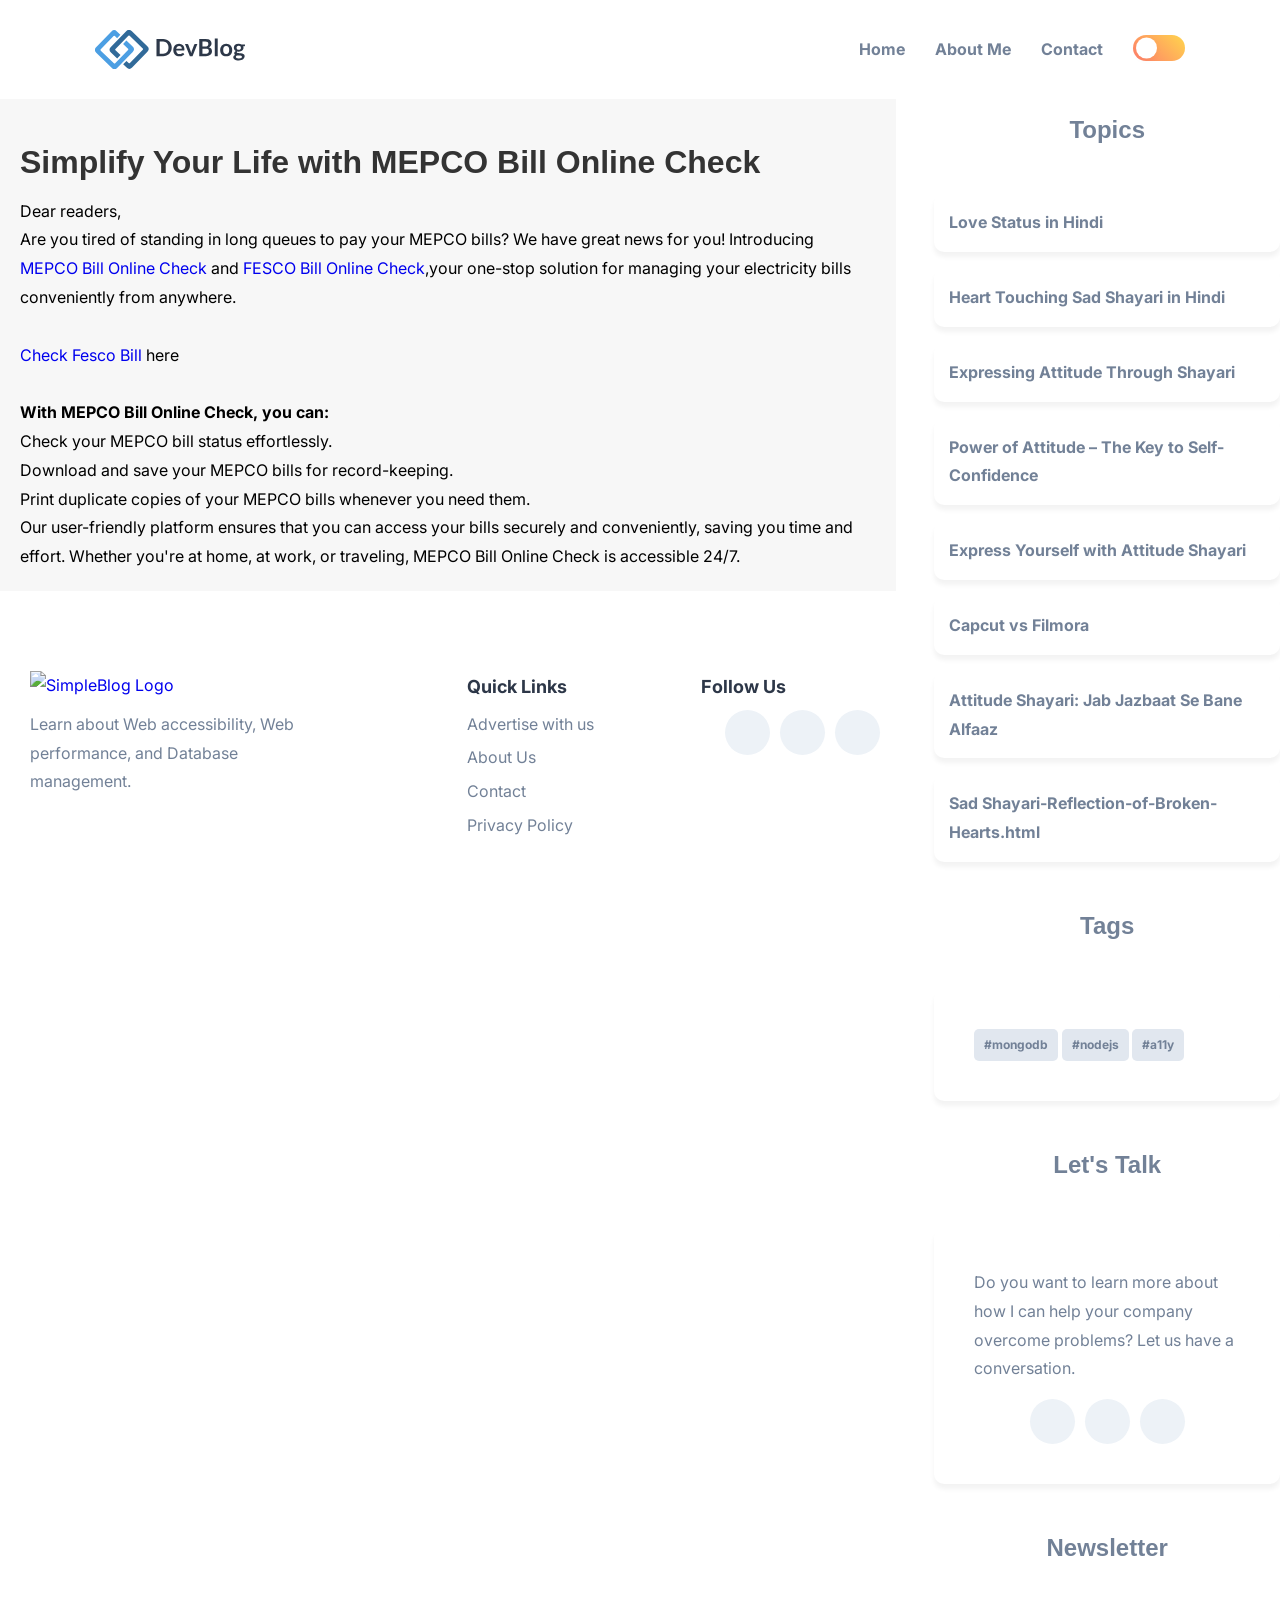
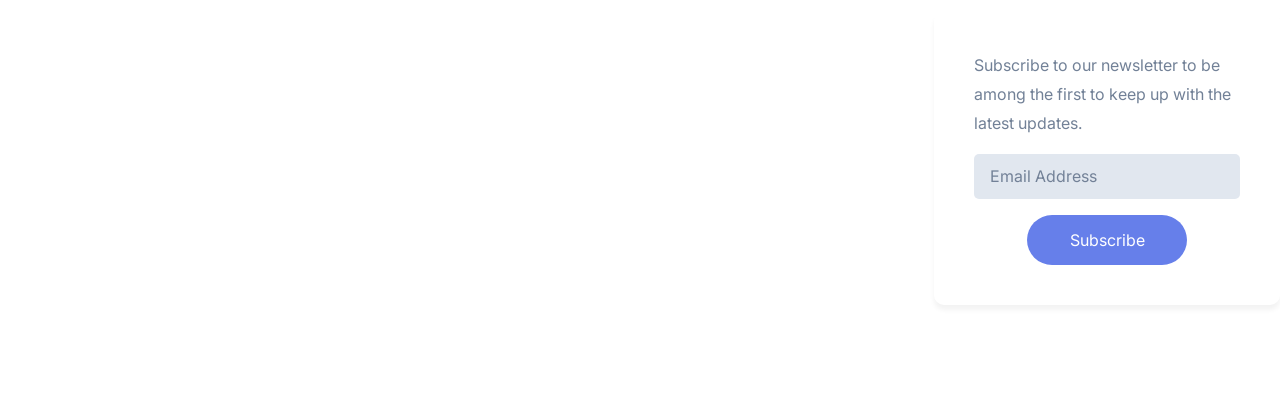
==== commit 8889ae5a: "Add files via upload" ====
--- a/index.html
+++ b/index.html
@@ -110,8 +110,8 @@
           <a href="Expressing-Attitude-Through-Shayari.html" class="topic-btn">
             <p>Expressing Attitude Through Shayari</p>
           </a>
-          <a href="future-of-mobile-technology.html" class="topic-btn">
-            <p>The Future of Mobile Technology: A Glimpse into 2024</p>
+          <a href="Power-of-Attitude.html" class="topic-btn">
+            <p> Power of Attitude – The Key to Self-Confidence</p>
           </a>
           <a href="express-yourself-with-attitude-shayari.html" class="topic-btn">
             <p>Express Yourself with Attitude Shayari</p>
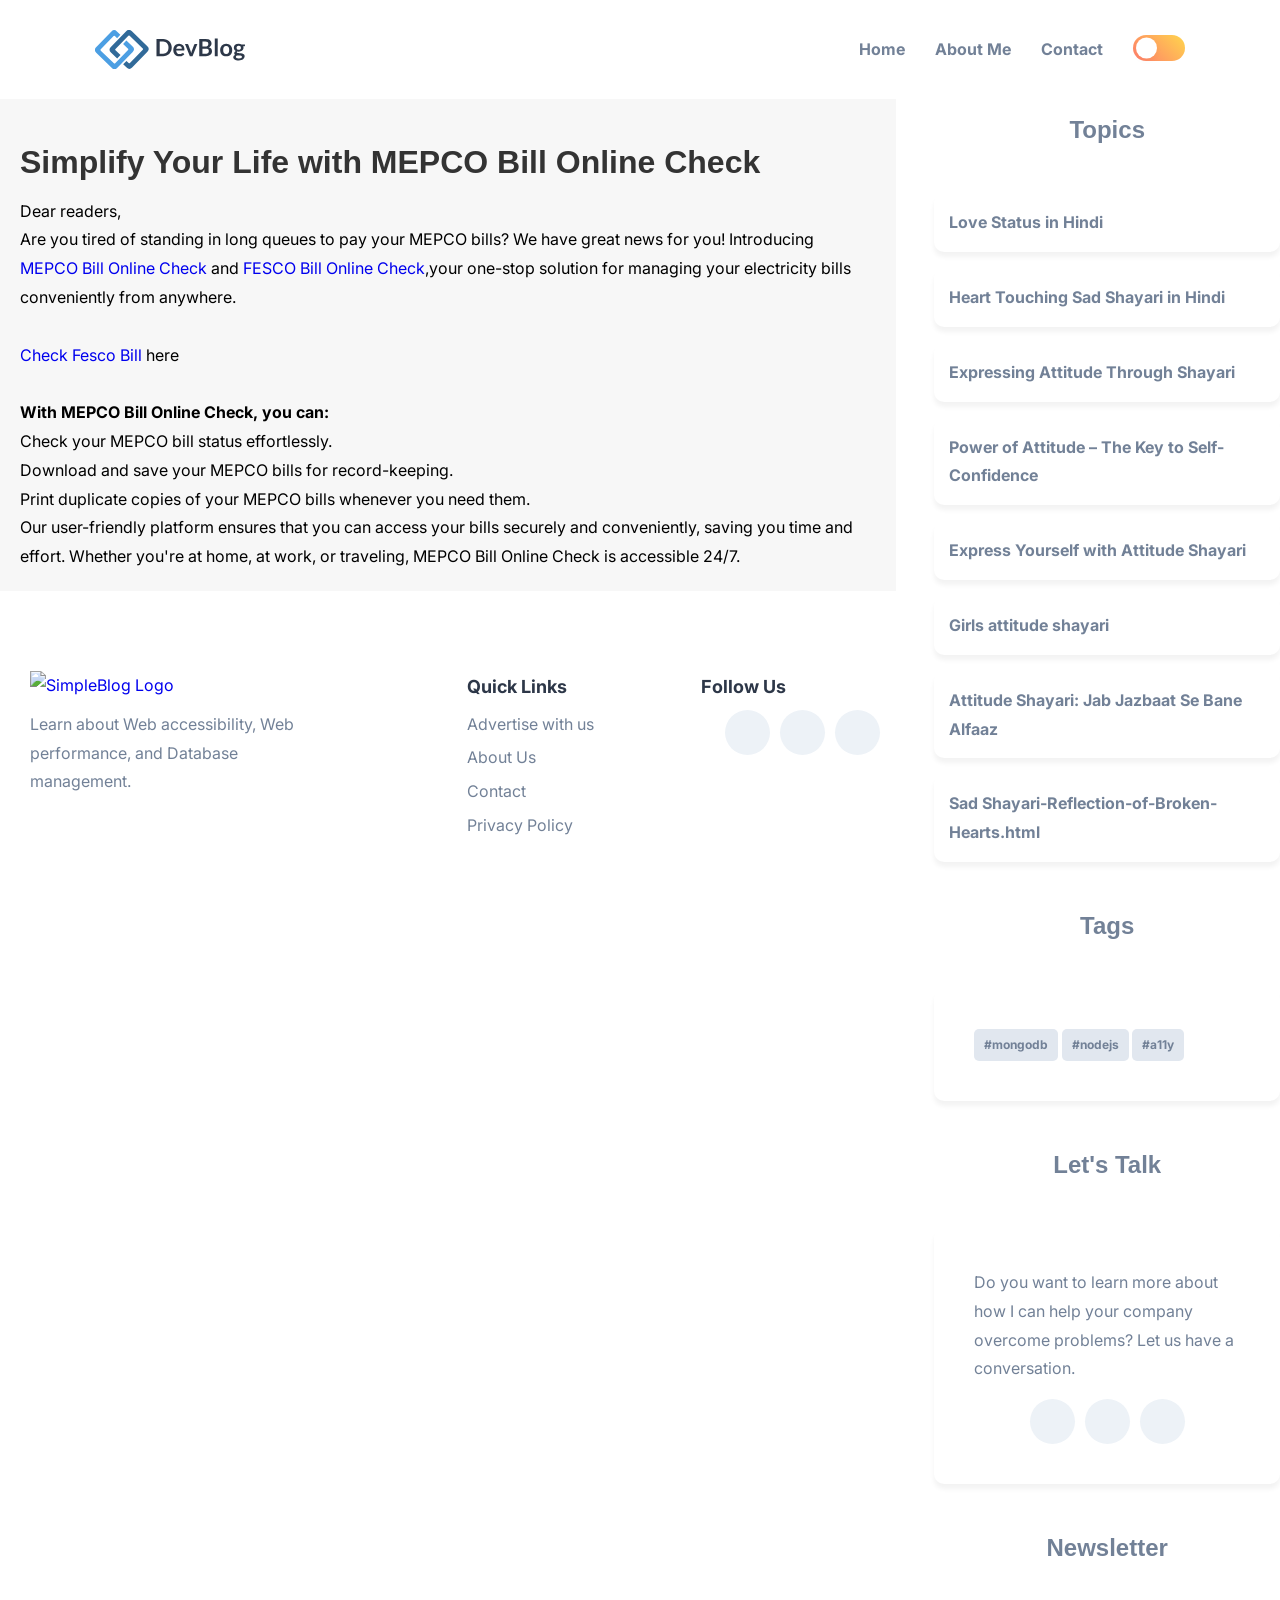
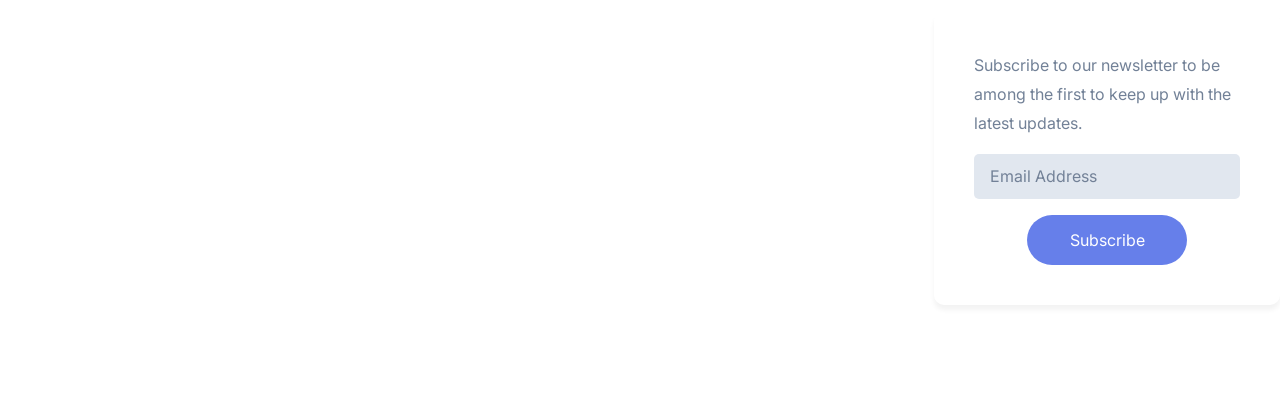
==== commit 9a1e310c: "Update index.html" ====
--- a/index.html
+++ b/index.html
@@ -116,8 +116,8 @@
           <a href="express-yourself-with-attitude-shayari.html" class="topic-btn">
             <p>Express Yourself with Attitude Shayari</p>
           </a>
-          <a href="capcut-vs-filmora.html" class="topic-btn">
-            <p>Capcut vs Filmora</p>
+          <a href="Girls-Attitude-Shayari.html" class="topic-btn">
+            <p>Girls attitude shayari</p>
           <a href="Attitude-Shayari-Jab-Jazbaat-Se-Bane-Alfaaz.html" class="topic-btn">
             <p>Attitude Shayari: Jab Jazbaat Se Bane Alfaaz</p>
           </a>
@@ -197,3 +197,4 @@
   </body>
 
   </html>
+
